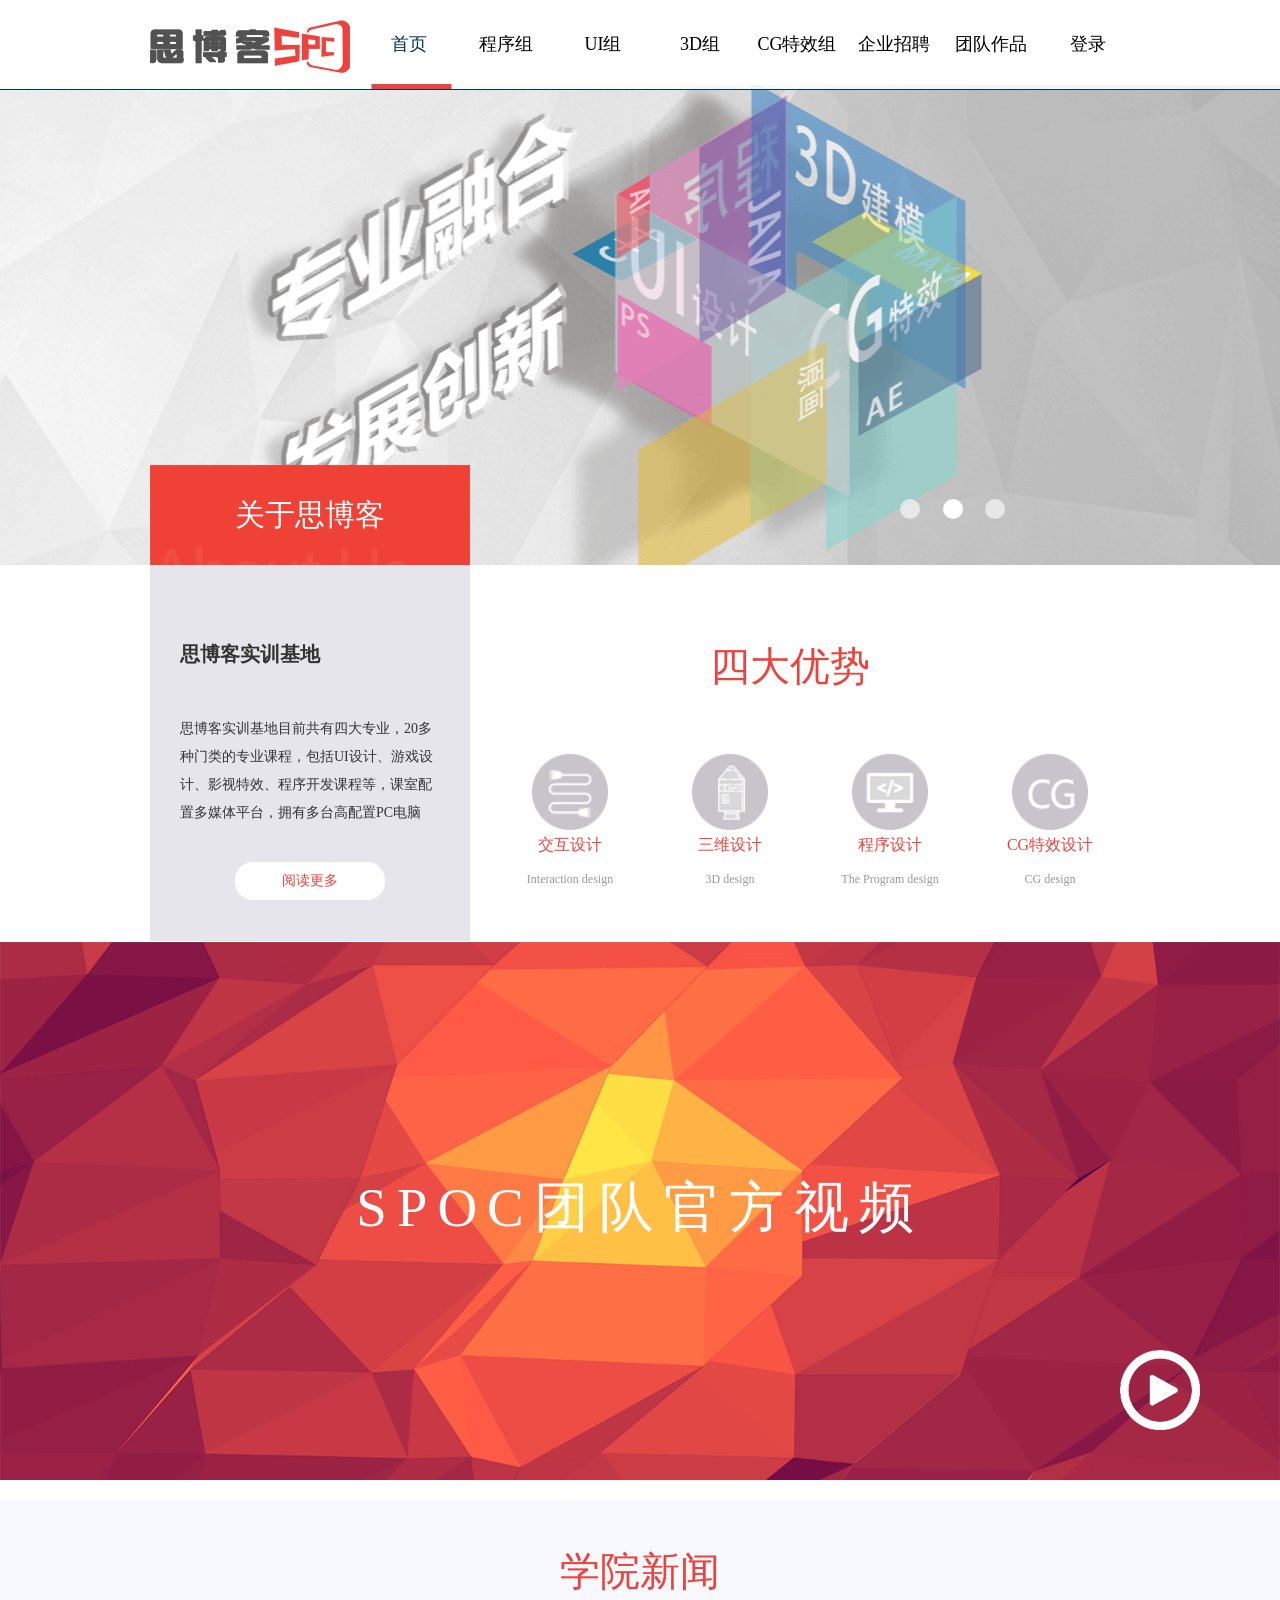
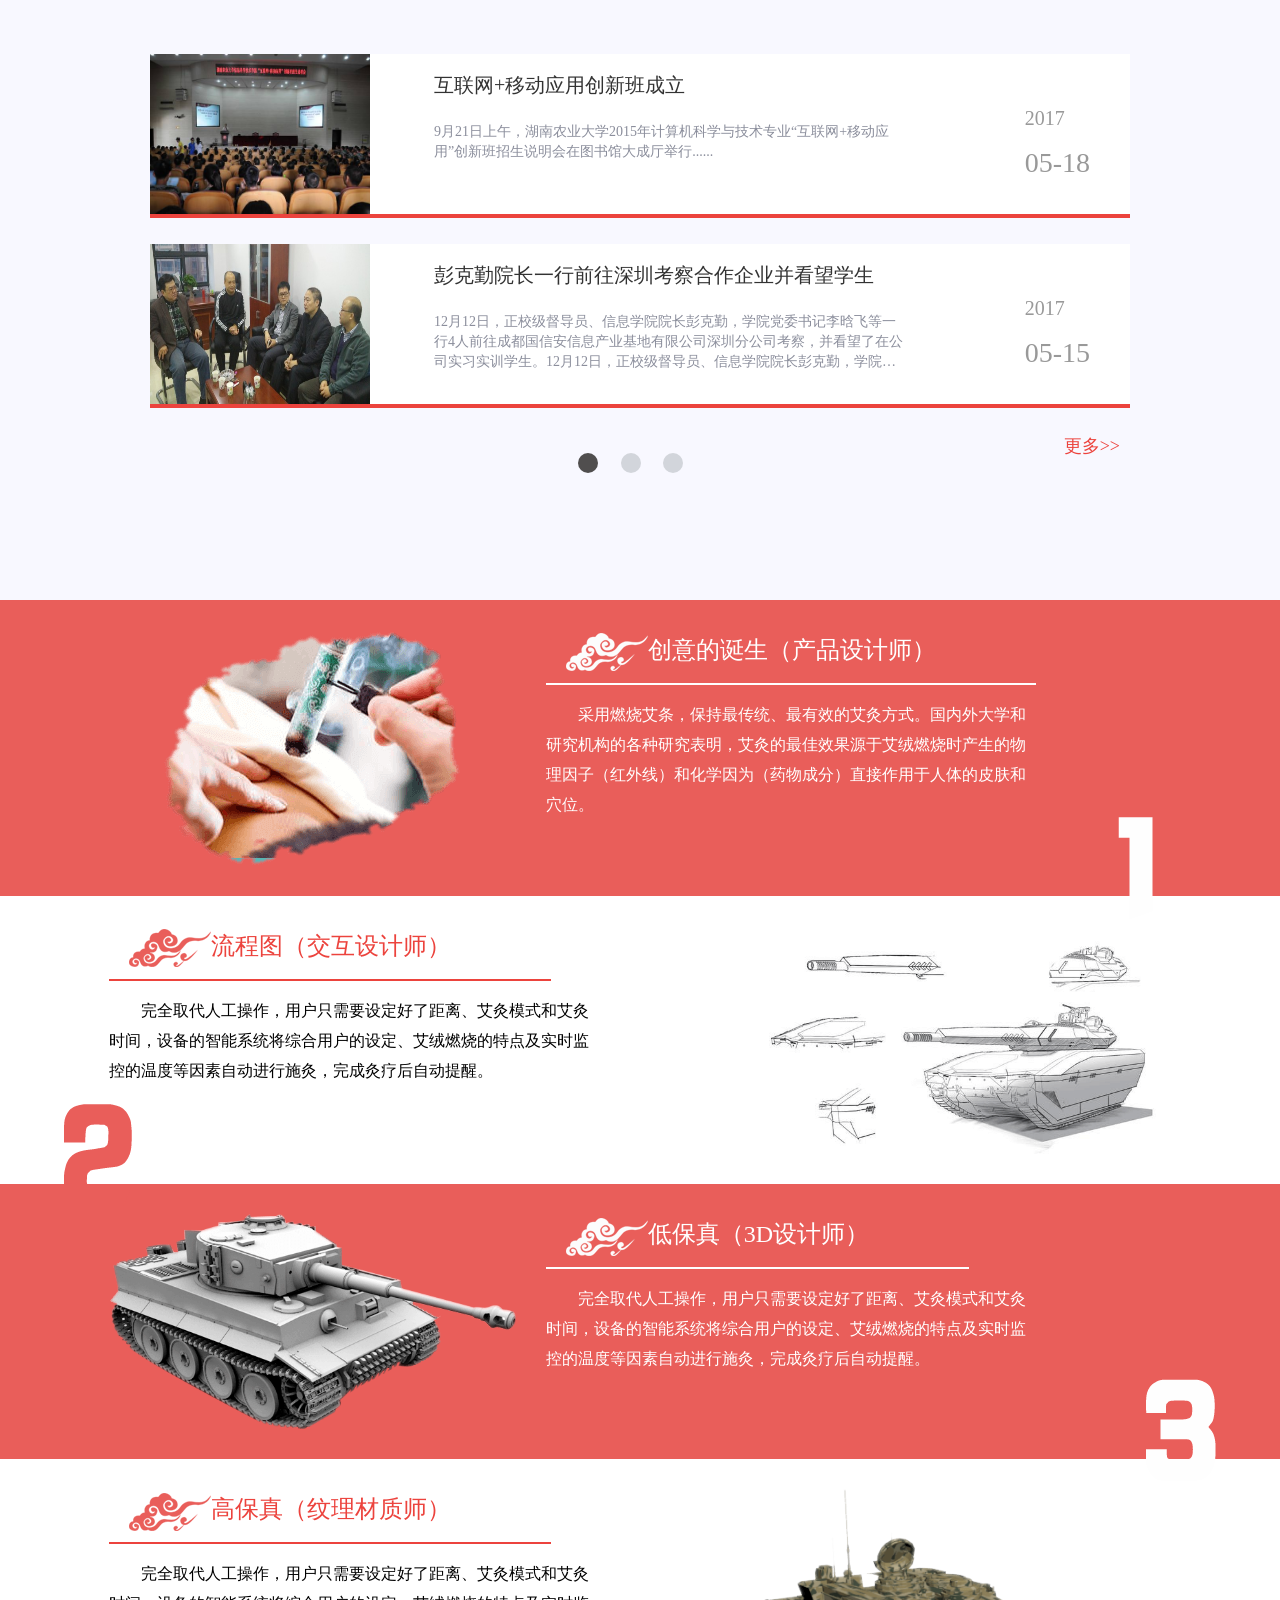
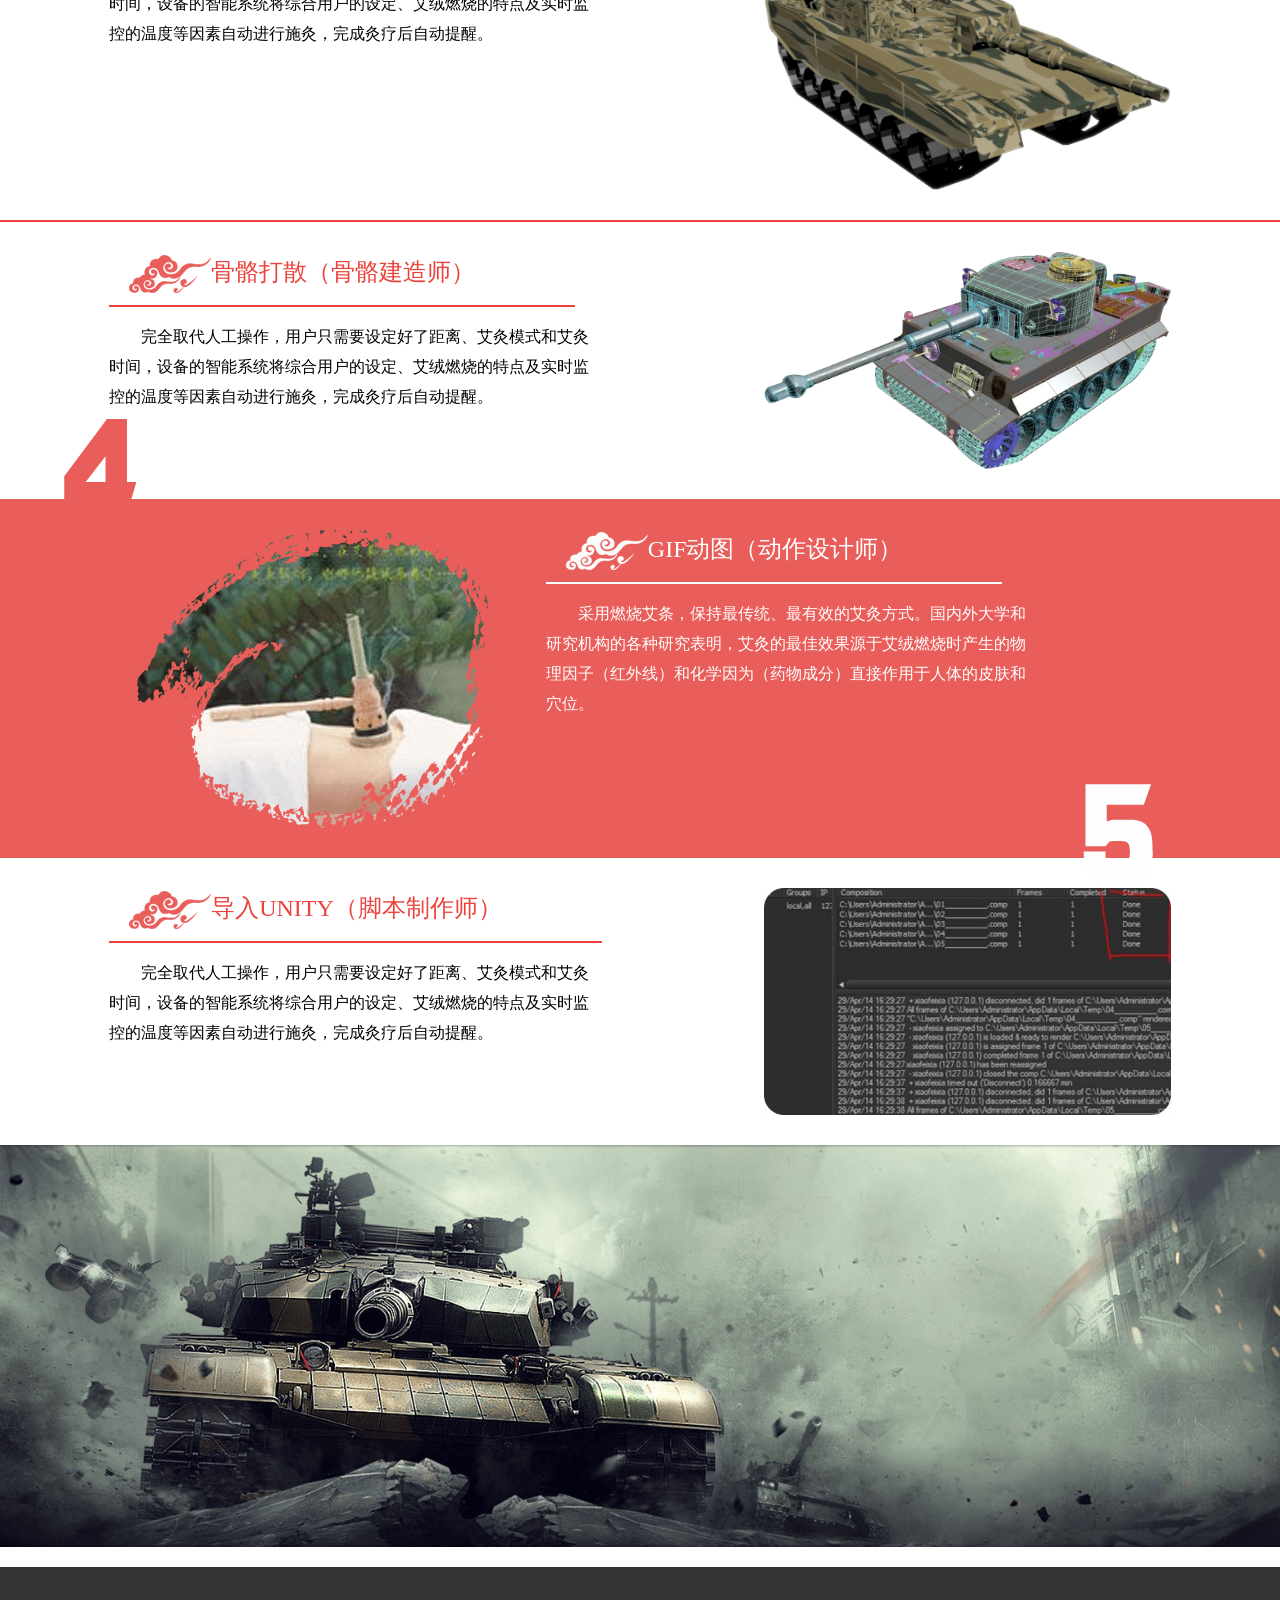
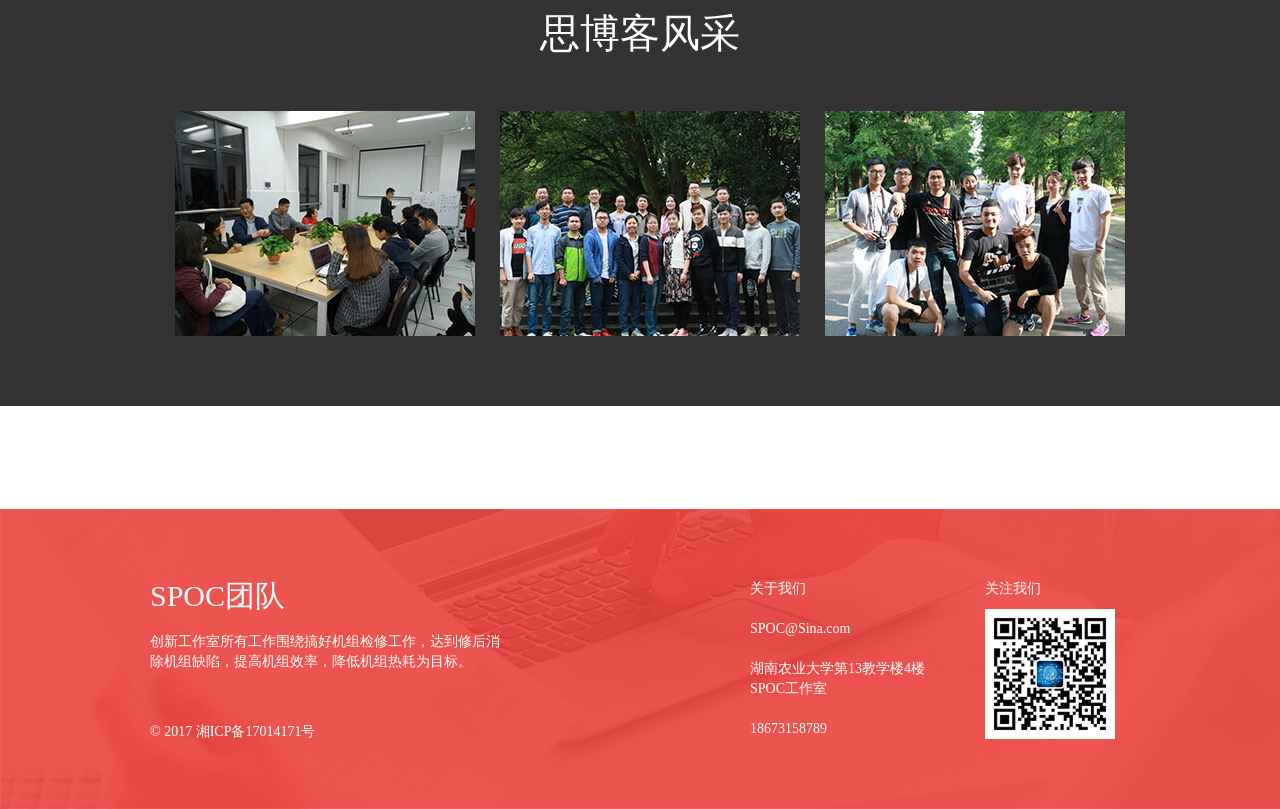
==== InnovateSPOC/WebRoot/index.html @ 4a20de07 "每个页面的链接" ====
<!DOCTYPE html>
<html>
	<head>
		<meta charset="utf-8" />
		<title>思博客创新实验室</title>
		<meta http-equiv="X-UA-Compatible" content="IE=edge, chrome=1">
		<meta name="renderer" content="webkit">
		<link href="css/bootstrap.min.css" type="text/css" rel="stylesheet"/>
		<link href="css/video-js.min.css" type="text/css" rel="stylesheet"/>
		<link href="css/common.css" type="text/css" rel="stylesheet"/>
		<link href="css/index.css" type="text/css" rel="stylesheet"/>
	</head>
	<body>
		<div class="header">

			<div class="Indextitle" id="J_m_nav">
					<div class="cc_c">
					  <div class="logo">
						<div class="logo_bg">						  
							<img src="images/index/logo.png" width="200px">						
						</div>
					  </div>
					  <div class="menu">
						<ul>
						<li>
						  <a class="nav_stop" href="index.html">
							<span class="name_ch">首页</span>
						  </a>
						</li>
                         <li>
							<a href="#">
							  <span class="name_ch">程序组</span>
							</a>
						  </li>
                         <li>
							<a href="#">
							  <span class="name_ch">UI组</span>
							</a>
						  </li>
						<li>
							<a href="#">
							  <span class="name_ch">3D组</span>
							</a>
						  </li>							
							 <li>
							<a href="#">
						  	  <span class="name_ch">CG特效组</span>
							</a>
						  </li>
							 <li>
							<a href="#">
						  	  <span class="name_ch">企业招聘</span>
							</a>
						  </li>
							 <li>
							<a href="#">
						  <span class="name_ch">团队作品</span>
							</a>
						  </li>
						  <li>
							<a href="login.html">
						  <span class="name_ch">登录</span>
							</a>
						  </li>							 
							  </ul>
					  </div>
					  <div class="clear"></div>
					</div>
				</div>
		</div>
        

		<!--图片轮播-->
		<div class="top banner_top_large">
			<div class=" carousel  slide" id="myCarousel">
				<ol class="carousel-indicators">
					<li data-target="#myCarousel" data-slide-to="0" class=""></li>
					<li data-target="#myCarousel" data-slide-to="1" class=""></li>
					<li data-target="#myCarousel" data-slide-to="2" class=""></li>
				</ol>
				<div class="carousel-inner">
					<div class="item  active">
						<a href="#">
							<div style="background-image:url(images/index/haibao.jpg);overflow: hidden"></div>
						</a>
					</div>
					<div class="item">
						<a href="#">
							<div style="background-image:url(images/index/haibao1.png);overflow: hidden"></div>
						</a>
					</div>
					<div class="item">
						<a href="#">
							<div style="background-image:url(images/index/haibao.jpg);overflow: hidden"></div>
						</a>
					</div>
				</div>
			</div>
		</div>
		
		<!--课程体系-->
		<div class="wrap about-hxsd">
			<div class="fl ">
				<div class="text-center aboutus">
					关于思博客
				</div>
				<div class="about-detail">
					<p class="fz20">
						思博客实训基地
					</p>
					<p class="fz14">
						思博客实训基地目前共有四大专业，20多种门类的专业课程，包括UI设计、游戏设计、影视特效、程序开发课程等，课室配置多媒体平台，拥有多台高配置PC电脑
					</p>
					<a href="#" class="radius-link center-block">阅读更多</a>
				</div>
			</div>
		</div>
		<!--<div id="Fadvantage">-->
			<div class="wrap">
				<div class="fr major">
					<h1 class="title1">四大优势</h1>
					<ul class="contentfl">
						<li class="text-center">
							<a href="html/course_feature.html"  >
								<img class="in" src="images/index/1.png" style="width:76px" alt="">
								<p>交互设计</p>
								<p>Interaction design</p>
							</a>
						</li>
						<li class="text-center">
							<a href="html/teaching-model.html"  >
								<img class="in" src="images/index/2.png" style="width:76px" alt="">
								<p>三维设计</p>
								<p>3D design</p>
							</a>
						</li>
						<li class="text-center">
							<a href="html/teachers.html"  >
								<img class="in" src="images/index/3.png" style="width:76px" alt="">
								<p>程序设计</p>
								<p>The Program design</p>
							</a>
						</li>
						<li class="text-center">
							<a href="html/employment.html"  >
								<img class="in" src="images/index/4.png" style="width:76px" alt="">
								<p>CG特效设计</p>
								<p>CG design</p>
							</a>
						</li>
					</ul>
				</div>
			</div>
		<!--</div>-->
		<!--创新班视频-->
		<div class="official-video">
			<div class="wrap text-center">
				<h1 class="title1">SPOC团队官方视频</h1>
				<a class="ma videobt" data-toggle="modal" data-target="#myModal"></a>
			</div>
		</div>
		<!--视频弹出框-->
		<div class="modal fade" id="myModal" tabindex="-1" role="dialog" aria-labelledby="myModalLabel">
		  <div class="modal-dialog" role="document">
			<div class="modal-content">
			  <div class="modal-header" style="border-bottom: none">
				<button type="button" class="close" data-dismiss="modal" aria-label="Close"><span aria-hidden="true">&times;</span></button>
			  </div>
			  <div class="modal-body text-center">
			 	 <div class="playVideo">
			 	 	 <video id="example_video_2" class="video-js vjs-default-skin vjs-big-play-centered vjs-fullscreen-control" controls ="none" width="565" height="410" poster="images/index/video.jpg" data-setup="{}">
					<source id="1" src="images/index/beginv1.0.mp4" type='video/mp4' />
					</video>
			 	 </div>
			  </div>
			</div>
		  </div>
		</div>
		
		
		<!--新闻中心-->
		<div class="campusnews">
			<div class="wrap">
			<h1 class="title1">学院新闻</h1>
			
			<div class=" carousel  slide" id="myCarousel4">
				<ol class="carousel-indicators">
					<li data-target="#myCarousel4" data-slide-to="0" class="active"></li>
					<li data-target="#myCarousel4" data-slide-to="1" class=""></li>
					<li data-target="#myCarousel4" data-slide-to="2" class=""></li>
				</ol>
				
				<div class="carousel-inner">
					<div class="item active">
						<div class="newsunit">
							<a href="html/news_3.html" >
								<img src="images/index/found.jpg" alt="" class="fl">
								<div class="fl news-text">
									<h2>互联网+移动应用创新班成立</h2>
									<p class="ct">
									9月21日上午，湖南农业大学2015年计算机科学与技术专业“互联网+移动应用”创新班招生说明会在图书馆大成厅举行......
									</p>
									
								</div>
								<div class="fr news-date">
									<p>2017</p>
									<p>05-18</p>
								</div>
								<div class="news-bottom"></div>
							</a>
						</div>
						<div class="newsunit">
							<a href="html/news_3.html" >
								<img src="images/index/research.jpg" alt="" class="fl">
								<div class="fl news-text">
									<h2>彭克勤院长一行前往深圳考察合作企业并看望学生</h2>
									<p class="ct">
									12月12日，正校级督导员、信息学院院长彭克勤，学院党委书记李晗飞等一行4人前往成都国信安信息产业基地有限公司深圳分公司考察，并看望了在公司实习实训学生。12月12日，正校级督导员、信息学院院长彭克勤，学院党委书记李晗飞等一行4人前往成都国信安信息产业基地有限公司深圳分公司考察，并看望了在公司实习实训学生。
									</p>
								</div>
								<div class="fr news-date">
									<p>2017</p>
									<p>05-15</p>
								</div>
								<div class="news-bottom"></div>
							</a>
						</div>
					</div>
					<div class="item">
						<div class="newsunit">
							<a href="html/news_3.html" >
								<img src="images/index/found.jpg" alt="" class="fl">
								<div class="fl news-text">
									<h2>互联网+移动应用创新班成立</h2>
									<p class="ct">
									9月21日上午，湖南农业大学2015年计算机科学与技术专业“互联网+移动应用”创新班招生说明会在图书馆大成厅举行......
									</p>
								</div>
								<div class="fr news-date">
									<p>2017</p>
									<p>05-06</p>
								</div>
								<div class="news-bottom"></div>
							</a>
						</div>
						<div class="newsunit">
							<a href="html/news_3.html" >
								<img src="images/index/research.jpg" alt="" class="fl">
								<div class="fl news-text">
									<h2>彭克勤院长一行前往深圳考察合作企业并看望学生</h2>
									<p class="ct">
									12月12日，正校级督导员、信息学院院长彭克勤，学院党委书记李晗飞等一行4人前往成都国信安信息产业基地有限公司深圳分公司考察，并看望了在公司实习实训学生。
									</p>
								</div>
								<div class="fr news-date">
									<p>2017</p>
									<p>05-04</p>
								</div>
								<div class="news-bottom"></div>
							</a>
						</div>
					</div>
					<div class="item">
						<div class="newsunit">
							<a href="html/news_3.html" >
								<img src="images/index/found.jpg" alt="" class="fl">
								<div class="fl news-text">
									<h2>信息学院举办2016年大学生电子商务“创新、创意及fdafas</h2>
									<p class="ct">
									9月21日上午，湖南农业大学2015年计算机科学与技术专业“互联网+移动应用”创新班招生说明会在图书馆大成厅举行......
									</p>
								</div>
								<div class="fr news-date">
									<p>2017</p>
									<p>05-06</p>
								</div>
								<div class="news-bottom"></div>
							</a>
						</div>
						<div class="newsunit">
							<a href="html/news_3.html" >
								<img src="images/index/research.jpg" alt="" class="fl">
								<div class="fl news-text">
									<h2>彭克勤院长一行前往深圳考察合作企业并看望学生</h2>
									<p class="ct">
									12月12日，正校级督导员、信息学院院长彭克勤，学院党委书记李晗飞等一行4人前往成都国信安信息产业基地有限公司深圳分公司考察，并看望了在公司实习实训学生。
									</p>
								</div>
								<div class="fr news-date">
									<p>2017</p>
									<p>05-04</p>
								</div>
								<div class="news-bottom"></div>
							</a>
						</div>
					</div>
				</div>
			</div>
			<div class="fr moreNews"><p><a href="html/news_list.html">更多&gt;&gt;</a></p></div>
		</div>
	</div>

	<!--产品制作流程-->
	<div class="product">
		<div class="product_bg1">
			
			<div class="row product_content">
				<div class="col-md-4 col-xs-4 col-md-offset-1 col-xs-offset-1">
					<img src="images/index/product1.png" class="img-responsive center-block"> 
				</div>
				<div class="col-md-6 col-xs-6 number">
					<div class="product_num1">
						<img src="images/index/number1.png" class="img-responsive">
					</div>
					<div class="product_title">
						<span  class="product_title_white">
							<img src="images/index/cloud.png">创意的诞生（产品设计师）
						</span>
					</div>
					<div class="product_text">采用燃烧艾条，保持最传统、最有效的艾灸方式。国内外大学和
						 研究机构的各种研究表明，艾灸的最佳效果源于艾绒燃烧时产生的物
						 理因子（红外线）和化学因为（药物成分）直接作用于人体的皮肤和
						 穴位。
					</div>
				</div>
			</div>
		</div>
		
		<div class="product_bg2">
			
			<div class="row product_content">
				<div class="col-md-6 col-xs-6  col-md-offset-1 col-xs-offset-1">
					<div class="product_title">
						<span class="product_title_red">
							<img src="images/index/cloud_red.png">流程图（交互设计师）
						</span>
					</div>
					<div  class="product_text">完全取代人工操作，用户只需要设定好了距离、艾灸模式和艾灸
						时间，设备的智能系统将综合用户的设定、艾绒燃烧的特点及实时监
						控的温度等因素自动进行施灸，完成灸疗后自动提醒。
					</div>
				</div>
				<div class="col-md-4 col-xs-4">
					<img src="images/index/product2.png" class="img-responsive"> 
				</div>
			</div>
		</div>
		
		<div class="product_bg1 number">
			<div class="product_num2">
				<img src="images/index/number2.png" class="img-responsive center-block">
			</div>
			
			<div class="row product_content">
				<div class="col-md-4 col-xs-4 col-md-offset-1 col-xs-offset-1">
					<img src="images/index/product3.png" class="img-responsive center-block"> 
				</div>
				<div class="col-md-6 col-xs-6">
					<div class="product_title">
						<span  class="product_title_white">
							<img src="images/index/cloud.png">低保真（3D设计师）
						</span>
					</div>
					<div class="product_text">完全取代人工操作，用户只需要设定好了距离、艾灸模式和艾灸
						时间，设备的智能系统将综合用户的设定、艾绒燃烧的特点及实时监
						控的温度等因素自动进行施灸，完成灸疗后自动提醒。
					</div>
				</div>
			</div>
		</div>
		
		<div class="product_bg2 number" style="border-bottom: solid #ec433d 2px">
			<div class="product_num3">
				<img src="images/index/number3.png" class="img-responsive">
			</div>
			<div class="row product_content">
				<div class="col-md-6 col-xs-6  col-md-offset-1 col-xs-offset-1">
					<div class="product_title">
						<span class="product_title_red">
							<img src="images/index/cloud_red.png">高保真（纹理材质师）
						</span>
					</div>
					<div  class="product_text">完全取代人工操作，用户只需要设定好了距离、艾灸模式和艾灸
						时间，设备的智能系统将综合用户的设定、艾绒燃烧的特点及实时监
						控的温度等因素自动进行施灸，完成灸疗后自动提醒。
					</div>
				</div>
				<div class="col-md-4 col-xs-4">
					<img src="images/index/product4.png" class="img-responsive"> 
				</div>
			</div>
		</div>
		
		<div class="product_bg2">
			
			<div class="row product_content">
				<div class="col-md-6 col-xs-6  col-md-offset-1 col-xs-offset-1">
					<div class="product_title">
						<span class="product_title_red">
							<img src="images/index/cloud_red.png">骨骼打散（骨骼建造师）
						</span>
					</div>
					<div  class="product_text">完全取代人工操作，用户只需要设定好了距离、艾灸模式和艾灸
						时间，设备的智能系统将综合用户的设定、艾绒燃烧的特点及实时监
						控的温度等因素自动进行施灸，完成灸疗后自动提醒。
					</div>
				</div>
				<div class="col-md-4 col-xs-4">
					<img src="images/index/product5.png" class="img-responsive"> 
				</div>
			</div>
		</div>
		
		<div class="product_bg1 number">
			<div class="product_num2">
				<img src="images/index/number4.png" class="img-responsive">
			</div>
			<div class="row product_content">
				<div class="col-md-4 col-xs-4 col-md-offset-1 col-xs-offset-1">
					<img src="images/index/product6.png" class="img-responsive center-block"> 
				</div>
				<div class="col-md-6 col-xs-6 number">
					<div class="product_num5">
						<img src="images/index/number5.png" class="img-responsive">
					</div>
					<div class="product_title">
						<span  class="product_title_white">
							<img src="images/index/cloud.png">GIF动图（动作设计师）
						</span>
					</div>
					<div class="product_text">采用燃烧艾条，保持最传统、最有效的艾灸方式。国内外大学和
						 研究机构的各种研究表明，艾灸的最佳效果源于艾绒燃烧时产生的物
						 理因子（红外线）和化学因为（药物成分）直接作用于人体的皮肤和
						 穴位。
					</div>
				</div>
			</div>
		</div>
		
		<div class="product_bg2">
			<div class="row product_content">
				<div class="col-md-6 col-xs-6  col-md-offset-1 col-xs-offset-1">
					<div class="product_title">
						<span class="product_title_red">
							<img src="images/index/cloud_red.png">导入UNITY（脚本制作师）
						</span>
					</div>
					<div  class="product_text">完全取代人工操作，用户只需要设定好了距离、艾灸模式和艾灸
						时间，设备的智能系统将综合用户的设定、艾绒燃烧的特点及实时监
						控的温度等因素自动进行施灸，完成灸疗后自动提醒。
					</div>
				</div>
				<div class="col-md-4 col-xs-4">
					<img src="images/index/product7.png" class="img-responsive"> 
				</div>
			</div>
		</div>
		<div class="row">
			<img src="images/index/product8.png" class="img-responsive" width="100%">
		</div>
	</div>
	
	<!--班级荣誉-->
	<div class="glory">
		<div class="wrap">
			<h1 class="title1 text-center">思博客风采</h1>
			<div class="contentfl">
				<div class=" carousel  slide" id="myCarousel5">
					<div class="carousel-inner">
						<div class="item  active">
							<div class="imgFloat">
								<img src="images/index/active.jpg" alt="" width="300px" height="225px;">
							</div>
							<div class="imgFloat">
								<img src="images/index/active2.jpg" alt="" width="300px">
							</div>
							<div class="imgFloat">
								<img src="images/index/active3.jpg" alt="" width="300px">
							</div>
						</div>
						<div class="item">
							<div class="imgFloat">
								<img src="images/index/active4.jpg" alt="" width="300px">
							</div>
							<div class="imgFloat">
								<img src="images/index/active5.jpg" alt="" width="300px">
							</div>
							<div class="imgFloat">
								<img src="images/index/active6.jpg" alt="" width="300px">
							</div>
							
						</div>
					</div>
				</div>
			</div>
		</div>
	</div>
	
	<!--页脚-联系我们-->
	<div class="foot">
		<div class="foot_content">
			<div class="foot_team">
				<h2>SPOC团队</h2>
				<p>创新工作室所有工作围绕搞好机组检修工作，达到修后消<br>除机组缺陷，提高机组效率，降低机组热耗为目标。</p>
				<p>© 2017 <a href="http://www.miibeian.gov.cn/" target="_blank">湘ICP备17014171号</a></p>
			</div>
			<div class="foot_about">
				<p>关于我们</p>
				<p>SPOC@Sina.com</p>
				<p>湖南农业大学第13教学楼4楼<br>SPOC工作室</p>
				<p>18673158789</p>
			</div>
			<div class="foot_wechart">
				<p>关注我们</p>
				<img src="images/index/ewm.png" width="130px">
			</div>
		</div>
	</div>
	
	
	<!--登录-->
		<div class="modal fade" id="Login" tabindex="-1" role="dialog" aria-labelledby="myModalLabel">
		  <div class="modal-dialog" role="document" style="width: 400px;">
			<div class="modal-content">
			  <div class="modal-header">
				<button type="button" class="close" data-dismiss="modal" aria-label="Close"><span aria-hidden="true">&times;</span></button>
				<h4 class="modal-title text-center" id="myModalLabel2">Login</h4>
			  </div>
			  <form method="post">
				  <div class="modal-body" style="padding: 15px;">

							  <div class="input-group" style="margin-top:15px;">
								<span class="input-group-addon"><span class="glyphicon glyphicon-user"></span></span>
								<input type="test" class="form-control" name="admin" id="admin" placeholder="账号">
							  </div>
							  <div class="input-group" style="margin-top:30px;">
								<span class="input-group-addon"><span class="glyphicon glyphicon-th"></span></span>
								<input type="password" class="form-control" id="password" name="password" placeholder="密码">
							  </div>
				  </div>
				  <div class="text-center" style="margin:20px 0 40px 0">
					<button type="submit" class="btn btn-danger"   style="width:20%;">登录</button>
				  </div>
			  </form>


			</div>
		  </div>
		</div>
	</body>	
	<script src="js/jquery.min.js" type="text/javascript"></script>
	<script src="js/bootstrap.min.js" type="text/javascript"></script>
	<script src="js/video.min.js" type="text/javascript"></script>
	<script src="js/index.js" type="text/javascript"></script>
	<script>
		var myPlayer = videojs("example_video_2");
		$('#myModal').on('show.bs.modal', function (e) {
			myPlayer.player_.requestFullscreen();
			myPlayer.play();
		})
		$('#myModal').on('hidden.bs.modal', function (e) {
				myPlayer.pause();
		})	
	</script>
</html>
---- InnovateSPOC/WebRoot/css/video-js.min.css ----
@charset "UTF-8";.video-js .vjs-big-play-button:before,.video-js .vjs-control:before,.video-js .vjs-modal-dialog,.vjs-modal-dialog .vjs-modal-dialog-content{position:absolute;top:0;left:0;width:100%;height:100%}.video-js .vjs-big-play-button:before,.video-js .vjs-control:before{text-align:center}@font-face{font-family:VideoJS;src:url(../font/1.5.1/VideoJS.eot?#iefix) format("eot")}@font-face{font-family:VideoJS;src:url([data-uri]) format("woff"),url([data-uri]) format("truetype");font-weight:400;font-style:normal}.vjs-icon-play,.video-js .vjs-big-play-button,.video-js .vjs-play-control{font-family:VideoJS;font-weight:400;font-style:normal}.vjs-icon-play:before,.video-js .vjs-big-play-button:before,.video-js .vjs-play-control:before{content:'\f101'}.vjs-icon-play-circle{font-family:VideoJS;font-weight:400;font-style:normal}.vjs-icon-play-circle:before{content:'\f102'}.vjs-icon-pause,.video-js .vjs-play-control.vjs-playing{font-family:VideoJS;font-weight:400;font-style:normal}.vjs-icon-pause:before,.video-js .vjs-play-control.vjs-playing:before{content:'\f103'}.vjs-icon-volume-mute,.video-js .vjs-mute-control.vjs-vol-0,.video-js .vjs-volume-menu-button.vjs-vol-0{font-family:VideoJS;font-weight:400;font-style:normal}.vjs-icon-volume-mute:before,.video-js .vjs-mute-control.vjs-vol-0:before,.video-js .vjs-volume-menu-button.vjs-vol-0:before{content:'\f104'}.vjs-icon-volume-low,.video-js .vjs-mute-control.vjs-vol-1,.video-js .vjs-volume-menu-button.vjs-vol-1{font-family:VideoJS;font-weight:400;font-style:normal}.vjs-icon-volume-low:before,.video-js .vjs-mute-control.vjs-vol-1:before,.video-js .vjs-volume-menu-button.vjs-vol-1:before{content:'\f105'}.vjs-icon-volume-mid,.video-js .vjs-mute-control.vjs-vol-2,.video-js .vjs-volume-menu-button.vjs-vol-2{font-family:VideoJS;font-weight:400;font-style:normal}.vjs-icon-volume-mid:before,.video-js .vjs-mute-control.vjs-vol-2:before,.video-js .vjs-volume-menu-button.vjs-vol-2:before{content:'\f106'}.vjs-icon-volume-high,.video-js .vjs-mute-control,.video-js .vjs-volume-menu-button{font-family:VideoJS;font-weight:400;font-style:normal}.vjs-icon-volume-high:before,.video-js .vjs-mute-control:before,.video-js .vjs-volume-menu-button:before{content:'\f107'}.vjs-icon-fullscreen-enter,.video-js .vjs-fullscreen-control{font-family:VideoJS;font-weight:400;font-style:normal}.vjs-icon-fullscreen-enter:before,.video-js .vjs-fullscreen-control:before{content:'\f108'}.vjs-icon-fullscreen-exit,.video-js.vjs-fullscreen .vjs-fullscreen-control{font-family:VideoJS;font-weight:400;font-style:normal}.vjs-icon-fullscreen-exit:before,.video-js.vjs-fullscreen .vjs-fullscreen-control:before{content:'\f109'}.vjs-icon-square{font-family:VideoJS;font-weight:400;font-style:normal}.vjs-icon-square:before{content:'\f10a'}.vjs-icon-spinner{font-family:VideoJS;font-weight:400;font-style:normal}.vjs-icon-spinner:before{content:'\f10b'}.vjs-icon-subtitles,.video-js .vjs-subtitles-button{font-family:VideoJS;font-weight:400;font-style:normal}.vjs-icon-subtitles:before,.video-js .vjs-subtitles-button:before{content:'\f10c'}.vjs-icon-captions,.video-js .vjs-captions-button{font-family:VideoJS;font-weight:400;font-style:normal}.vjs-icon-captions:before,.video-js .vjs-captions-button:before{content:'\f10d'}.vjs-icon-chapters,.video-js .vjs-chapters-button{font-family:VideoJS;font-weight:400;font-style:normal}.vjs-icon-chapters:before,.video-js .vjs-chapters-button:before{content:'\f10e'}.vjs-icon-share{font-family:VideoJS;font-weight:400;font-style:normal}.vjs-icon-share:before{content:'\f10f'}.vjs-icon-cog{font-family:VideoJS;font-weight:400;font-style:normal}.vjs-icon-cog:before{content:'\f110'}.vjs-icon-circle,.video-js .vjs-mouse-display,.video-js .vjs-play-progress,.video-js .vjs-volume-level{font-family:VideoJS;font-weight:400;font-style:normal}.vjs-icon-circle:before,.video-js .vjs-mouse-display:before,.video-js .vjs-play-progress:before,.video-js .vjs-volume-level:before{content:'\f111'}.vjs-icon-circle-outline{font-family:VideoJS;font-weight:400;font-style:normal}.vjs-icon-circle-outline:before{content:'\f112'}.vjs-icon-circle-inner-circle{font-family:VideoJS;font-weight:400;font-style:normal}.vjs-icon-circle-inner-circle:before{content:'\f113'}.vjs-icon-hd{font-family:VideoJS;font-weight:400;font-style:normal}.vjs-icon-hd:before{content:'\f114'}.vjs-icon-cancel,.video-js .vjs-control.vjs-close-button{font-family:VideoJS;font-weight:400;font-style:normal}.vjs-icon-cancel:before,.video-js .vjs-control.vjs-close-button:before{content:'\f115'}.vjs-icon-replay{font-family:VideoJS;font-weight:400;font-style:normal}.vjs-icon-replay:before{content:'\f116'}.vjs-icon-facebook{font-family:VideoJS;font-weight:400;font-style:normal}.vjs-icon-facebook:before{content:'\f117'}.vjs-icon-gplus{font-family:VideoJS;font-weight:400;font-style:normal}.vjs-icon-gplus:before{content:'\f118'}.vjs-icon-linkedin{font-family:VideoJS;font-weight:400;font-style:normal}.vjs-icon-linkedin:before{content:'\f119'}.vjs-icon-twitter{font-family:VideoJS;font-weight:400;font-style:normal}.vjs-icon-twitter:before{content:'\f11a'}.vjs-icon-tumblr{font-family:VideoJS;font-weight:400;font-style:normal}.vjs-icon-tumblr:before{content:'\f11b'}.vjs-icon-pinterest{font-family:VideoJS;font-weight:400;font-style:normal}.vjs-icon-pinterest:before{content:'\f11c'}.vjs-icon-audio-description{font-family:VideoJS;font-weight:400;font-style:normal}.vjs-icon-audio-description:before{content:'\f11d'}.video-js{display:block;vertical-align:top;box-sizing:border-box;color:#fff;background-color:#000;position:relative;padding:0;font-size:10px;line-height:1;font-weight:400;font-style:normal;font-family:Arial,Helvetica,sans-serif;-webkit-user-select:none;-moz-user-select:none;-ms-user-select:none;user-select:none}.video-js:-moz-full-screen{position:absolute}.video-js:-webkit-full-screen{width:100%!important;height:100%!important}.video-js *,.video-js :before,.video-js :after{box-sizing:inherit}.video-js ul{font-family:inherit;font-size:inherit;line-height:inherit;list-style-position:outside;margin-left:0;margin-right:0;margin-top:0;margin-bottom:0}.video-js.vjs-fluid,.video-js.vjs-16-9,.video-js.vjs-4-3{width:100%;max-width:100%;height:0}.video-js.vjs-16-9{padding-top:56.25%}.video-js.vjs-4-3{padding-top:75%}.video-js.vjs-fill{width:100%;height:100%}.video-js .vjs-tech{position:absolute;top:0;left:0;width:100%;height:100%}body.vjs-full-window{padding:0;margin:0;height:100%;overflow-y:auto}.vjs-full-window .video-js.vjs-fullscreen{position:fixed;overflow:hidden;z-index:1000;left:0;top:0;bottom:0;right:0}.video-js.vjs-fullscreen{width:100%!important;height:100%!important;padding-top:0!important}.video-js.vjs-fullscreen.vjs-user-inactive{cursor:none}.vjs-hidden{display:none!important}.video-js .vjs-offscreen{height:1px;left:-9999px;position:absolute;top:0;width:1px}.vjs-lock-showing{display:block!important;opacity:1;visibility:visible}.vjs-no-js{padding:20px;color:#fff;background-color:#000;font-size:18px;font-family:Arial,Helvetica,sans-serif;text-align:center;width:300px;height:150px;margin:0 auto}.vjs-no-js a,.vjs-no-js a:visited{color:#66A8CC}.video-js .vjs-big-play-button{font-size:3em;line-height:1.5em;height:1.5em;width:3em;display:block;position:absolute;top:10px;left:10px;padding:0;cursor:pointer;opacity:1;border:.06666em solid #fff;background-color:#2B333F;background-color:rgba(43,51,63,.7);-webkit-border-radius:.3em;-moz-border-radius:.3em;border-radius:.3em;-webkit-transition:all .4s;-moz-transition:all .4s;-o-transition:all .4s;transition:all .4s}.vjs-big-play-centered .vjs-big-play-button{top:50%;left:50%;margin-top:-.75em;margin-left:-1.5em}.video-js:hover .vjs-big-play-button,.video-js .vjs-big-play-button:focus{outline:0;border-color:#fff;background-color:#73859f;background-color:rgba(115,133,159,.5);-webkit-transition:all 0s;-moz-transition:all 0s;-o-transition:all 0s;transition:all 0s}.vjs-controls-disabled .vjs-big-play-button,.vjs-has-started .vjs-big-play-button,.vjs-using-native-controls .vjs-big-play-button,.vjs-error .vjs-big-play-button{display:none}.video-js button{background:0 0;border:0;color:inherit;display:inline-block;overflow:visible;font-size:inherit;line-height:inherit;text-transform:none;text-decoration:none;transition:none;-webkit-appearance:none;-moz-appearance:none;appearance:none}.video-js .vjs-control.vjs-close-button{cursor:pointer;height:3em;position:absolute;right:0;top:.5em;z-index:2}.vjs-menu-button{cursor:pointer}.vjs-menu .vjs-menu-content{display:block;padding:0;margin:0;overflow:auto}.vjs-scrubbing .vjs-menu-button:hover .vjs-menu{display:none}.vjs-menu li{list-style:none;margin:0;padding:.2em 0;line-height:1.4em;font-size:1.2em;text-align:center;text-transform:lowercase}.vjs-menu li:focus,.vjs-menu li:hover{outline:0;background-color:#73859f;background-color:rgba(115,133,159,.5)}.vjs-menu li.vjs-selected,.vjs-menu li.vjs-selected:focus,.vjs-menu li.vjs-selected:hover{background-color:#fff;color:#2B333F}.vjs-menu li.vjs-menu-title{text-align:center;text-transform:uppercase;font-size:1em;line-height:2em;padding:0;margin:0 0 .3em;font-weight:700;cursor:default}.vjs-menu-button-popup .vjs-menu{display:none;position:absolute;bottom:0;width:10em;left:-3em;height:0;margin-bottom:1.5em;border-top-color:rgba(43,51,63,.7)}.vjs-menu-button-popup .vjs-menu .vjs-menu-content{background-color:#2B333F;background-color:rgba(43,51,63,.7);position:absolute;width:100%;bottom:1.5em;max-height:15em}.vjs-menu-button-popup:hover .vjs-menu,.vjs-menu-button-popup .vjs-menu.vjs-lock-showing{display:block}.video-js .vjs-menu-button-inline{-webkit-transition:all .4s;-moz-transition:all .4s;-o-transition:all .4s;transition:all .4s;overflow:hidden}.video-js .vjs-menu-button-inline:before{width:2.222222222em}.video-js .vjs-menu-button-inline:hover,.video-js .vjs-menu-button-inline:focus,.video-js .vjs-menu-button-inline.vjs-slider-active,.video-js.vjs-no-flex .vjs-menu-button-inline{width:12em}.video-js .vjs-menu-button-inline.vjs-slider-active{-webkit-transition:none;-moz-transition:none;-o-transition:none;transition:none}.vjs-menu-button-inline .vjs-menu{opacity:0;height:100%;width:auto;position:absolute;left:4em;top:0;padding:0;margin:0;-webkit-transition:all .4s;-moz-transition:all .4s;-o-transition:all .4s;transition:all .4s}.vjs-menu-button-inline:hover .vjs-menu,.vjs-menu-button-inline:focus .vjs-menu,.vjs-menu-button-inline.vjs-slider-active .vjs-menu{display:block;opacity:1}.vjs-no-flex .vjs-menu-button-inline .vjs-menu{display:block;opacity:1;position:relative;width:auto}.vjs-no-flex .vjs-menu-button-inline:hover .vjs-menu,.vjs-no-flex .vjs-menu-button-inline:focus .vjs-menu,.vjs-no-flex .vjs-menu-button-inline.vjs-slider-active .vjs-menu{width:auto}.vjs-menu-button-inline .vjs-menu-content{width:auto;height:100%;margin:0;overflow:hidden}.video-js .vjs-control-bar{display:none;width:100%;position:absolute;bottom:0;left:0;right:0;height:3em;background-color:#2B333F;background-color:rgba(43,51,63,.7)}.vjs-has-started .vjs-control-bar{display:-webkit-box;display:-webkit-flex;display:-ms-flexbox;display:flex;visibility:visible;opacity:1;-webkit-transition:visibility .1s,opacity .1s;-moz-transition:visibility .1s,opacity .1s;-o-transition:visibility .1s,opacity .1s;transition:visibility .1s,opacity .1s}.vjs-has-started.vjs-user-inactive.vjs-playing .vjs-control-bar{visibility:hidden;opacity:0;-webkit-transition:visibility 1s,opacity 1s;-moz-transition:visibility 1s,opacity 1s;-o-transition:visibility 1s,opacity 1s;transition:visibility 1s,opacity 1s}.vjs-controls-disabled .vjs-control-bar,.vjs-using-native-controls .vjs-control-bar,.vjs-error .vjs-control-bar{display:none!important}.vjs-audio.vjs-has-started.vjs-user-inactive.vjs-playing .vjs-control-bar{opacity:1;visibility:visible}@media �screen{.vjs-user-inactive.vjs-playing .vjs-control-bar :before{content:""}}.vjs-has-started.vjs-no-flex .vjs-control-bar{display:table}.video-js .vjs-control{outline:0;position:relative;text-align:center;margin:0;padding:0;height:100%;width:4em;-webkit-box-flex:none;-moz-box-flex:none;-webkit-flex:none;-ms-flex:none;flex:none}.video-js .vjs-control:before{font-size:1.8em;line-height:1.67}.video-js .vjs-control:focus:before,.video-js .vjs-control:hover:before,.video-js .vjs-control:focus{text-shadow:0 0 1em #fff}.video-js .vjs-control-text{border:0;clip:rect(0 0 0 0);height:1px;margin:-1px;overflow:hidden;padding:0;position:absolute;width:1px}.vjs-no-flex .vjs-control{display:table-cell;vertical-align:middle}.video-js .vjs-custom-control-spacer{display:none}.video-js .vjs-progress-control{-webkit-box-flex:auto;-moz-box-flex:auto;-webkit-flex:auto;-ms-flex:auto;flex:auto;display:-webkit-box;display:-webkit-flex;display:-ms-flexbox;display:flex;-webkit-box-align:center;-webkit-align-items:center;-ms-flex-align:center;align-items:center;min-width:4em}.vjs-live .vjs-progress-control{display:none}.video-js .vjs-progress-holder{-webkit-box-flex:auto;-moz-box-flex:auto;-webkit-flex:auto;-ms-flex:auto;flex:auto;-webkit-transition:all .2s;-moz-transition:all .2s;-o-transition:all .2s;transition:all .2s;height:.3em}.video-js .vjs-progress-control:hover .vjs-progress-holder{font-size:1.666666666666666666em}.video-js .vjs-progress-control:hover .vjs-mouse-display:after,.video-js .vjs-progress-control:hover .vjs-play-progress:after{display:block;font-size:.6em}.video-js .vjs-progress-holder .vjs-play-progress,.video-js .vjs-progress-holder .vjs-load-progress,.video-js .vjs-progress-holder .vjs-load-progress div{position:absolute;display:block;height:.3em;margin:0;padding:0;width:0;left:0;top:0}.video-js .vjs-mouse-display:before{display:none}.video-js .vjs-play-progress{background-color:#fff}.video-js .vjs-play-progress:before{position:absolute;top:-.333333333333333em;right:-.5em;font-size:.9em}.video-js .vjs-mouse-display:after,.video-js .vjs-play-progress:after{display:none;position:absolute;top:-3.4em;right:-1.5em;font-size:.9em;color:#000;content:attr(data-current-time);padding:6px 8px 8px;background-color:#fff;background-color:rgba(255,255,255,.8);-webkit-border-radius:.3em;-moz-border-radius:.3em;border-radius:.3em}.video-js .vjs-play-progress:before,.video-js .vjs-play-progress:after{z-index:1}.video-js .vjs-load-progress{background:#bfc7d3;background:rgba(115,133,159,.5)}.video-js .vjs-load-progress div{background:#fff;background:rgba(115,133,159,.75)}.video-js.vjs-no-flex .vjs-progress-control{width:auto}.video-js .vjs-progress-control .vjs-mouse-display{display:none;position:absolute;width:1px;height:100%;background-color:#000;z-index:1}.vjs-no-flex .vjs-progress-control .vjs-mouse-display{z-index:0}.video-js .vjs-progress-control:hover .vjs-mouse-display{display:block}.video-js.vjs-user-inactive .vjs-progress-control .vjs-mouse-display,.video-js.vjs-user-inactive .vjs-progress-control .vjs-mouse-display:after{visibility:hidden;opacity:0;-webkit-transition:visibility 1s,opacity 1s;-moz-transition:visibility 1s,opacity 1s;-o-transition:visibility 1s,opacity 1s;transition:visibility 1s,opacity 1s}.video-js.vjs-user-inactive.vjs-no-flex .vjs-progress-control .vjs-mouse-display,.video-js.vjs-user-inactive.vjs-no-flex .vjs-progress-control .vjs-mouse-display:after{display:none}.video-js .vjs-progress-control .vjs-mouse-display:after{color:#fff;background-color:#000;background-color:rgba(0,0,0,.8)}.video-js .vjs-slider{outline:0;position:relative;cursor:pointer;padding:0;margin:0 .45em;background-color:#73859f;background-color:rgba(115,133,159,.5)}.video-js .vjs-slider:focus{text-shadow:0 0 1em #fff;-webkit-box-shadow:0 0 1em #fff;-moz-box-shadow:0 0 1em #fff;box-shadow:0 0 1em #fff}.video-js .vjs-mute-control,.video-js .vjs-volume-menu-button{cursor:pointer;-webkit-box-flex:none;-moz-box-flex:none;-webkit-flex:none;-ms-flex:none;flex:none}.video-js .vjs-volume-control{width:5em;-webkit-box-flex:none;-moz-box-flex:none;-webkit-flex:none;-ms-flex:none;flex:none;display:-webkit-box;display:-webkit-flex;display:-ms-flexbox;display:flex;-webkit-box-align:center;-webkit-align-items:center;-ms-flex-align:center;align-items:center}.video-js .vjs-volume-bar{margin:1.35em .45em}.vjs-volume-bar.vjs-slider-horizontal{width:5em;height:.3em}.vjs-volume-bar.vjs-slider-vertical{width:.3em;height:5em;margin:1.35em auto}.video-js .vjs-volume-level{position:absolute;bottom:0;left:0;background-color:#fff}.video-js .vjs-volume-level:before{position:absolute;font-size:.9em}.vjs-slider-vertical .vjs-volume-level{width:.3em}.vjs-slider-vertical .vjs-volume-level:before{top:-.5em;left:-.3em}.vjs-slider-horizontal .vjs-volume-level{height:.3em}.vjs-slider-horizontal .vjs-volume-level:before{top:-.3em;right:-.5em}.vjs-volume-bar.vjs-slider-vertical .vjs-volume-level{height:100%}.vjs-volume-bar.vjs-slider-horizontal .vjs-volume-level{width:100%}.vjs-menu-button-popup.vjs-volume-menu-button .vjs-menu{display:block;width:0;height:0;border-top-color:transparent}.vjs-menu-button-popup.vjs-volume-menu-button-vertical .vjs-menu{left:.5em;height:8em}.vjs-menu-button-popup.vjs-volume-menu-button-horizontal .vjs-menu{left:-2em}.vjs-menu-button-popup.vjs-volume-menu-button .vjs-menu-content{height:0;width:0;overflow-x:hidden;overflow-y:hidden}.vjs-volume-menu-button-vertical:hover .vjs-menu-content,.vjs-volume-menu-button-vertical:focus .vjs-menu-content,.vjs-volume-menu-button-vertical.vjs-slider-active .vjs-menu-content,.vjs-volume-menu-button-vertical .vjs-lock-showing .vjs-menu-content{height:8em;width:2.9em}.vjs-volume-menu-button-horizontal:hover .vjs-menu-content,.vjs-volume-menu-button-horizontal:focus .vjs-menu-content,.vjs-volume-menu-button-horizontal .vjs-slider-active .vjs-menu-content,.vjs-volume-menu-button-horizontal .vjs-lock-showing .vjs-menu-content{height:2.9em;width:8em}.vjs-volume-menu-button.vjs-menu-button-inline .vjs-menu-content{background-color:transparent!important}.vjs-poster{display:inline-block;vertical-align:middle;background-repeat:no-repeat;background-position:50% 50%;background-size:contain;cursor:pointer;margin:0;padding:0;position:absolute;top:0;right:0;bottom:0;left:0;height:100%}.vjs-poster img{display:block;vertical-align:middle;margin:0 auto;max-height:100%;padding:0;width:100%}.vjs-has-started .vjs-poster{display:none}.vjs-audio.vjs-has-started .vjs-poster{display:block}.vjs-controls-disabled .vjs-poster{display:none}.vjs-using-native-controls .vjs-poster{display:none}.video-js .vjs-live-control{display:-webkit-box;display:-webkit-flex;display:-ms-flexbox;display:flex;-webkit-box-align:flex-start;-webkit-align-items:flex-start;-ms-flex-align:flex-start;align-items:flex-start;-webkit-box-flex:auto;-moz-box-flex:auto;-webkit-flex:auto;-ms-flex:auto;flex:auto;font-size:1em;line-height:3em}.vjs-no-flex .vjs-live-control{display:table-cell;width:auto;text-align:left}.video-js .vjs-time-control{-webkit-box-flex:none;-moz-box-flex:none;-webkit-flex:none;-ms-flex:none;flex:none;font-size:1em;line-height:3em;min-width:2em;width:auto;padding-left:1em;padding-right:1em}.vjs-live .vjs-time-control{display:none}.video-js .vjs-current-time,.vjs-no-flex .vjs-current-time{display:none}.video-js .vjs-duration,.vjs-no-flex .vjs-duration{display:none}.vjs-time-divider{display:none;line-height:3em}.vjs-live .vjs-time-divider{display:none}.video-js .vjs-play-control{cursor:pointer;-webkit-box-flex:none;-moz-box-flex:none;-webkit-flex:none;-ms-flex:none;flex:none}.vjs-text-track-display{position:absolute;bottom:3em;left:0;right:0;top:0;pointer-events:none}.video-js.vjs-user-inactive.vjs-playing .vjs-text-track-display{bottom:1em}.video-js .vjs-text-track{font-size:1.4em;text-align:center;margin-bottom:.1em;background-color:#000;background-color:rgba(0,0,0,.5)}.vjs-subtitles{color:#fff}.vjs-captions{color:#fc6}.vjs-tt-cue{display:block}video::-webkit-media-text-track-display{-moz-transform:translateY(-3em);-ms-transform:translateY(-3em);-o-transform:translateY(-3em);-webkit-transform:translateY(-3em);transform:translateY(-3em)}.video-js.vjs-user-inactive.vjs-playing video::-webkit-media-text-track-display{-moz-transform:translateY(-1.5em);-ms-transform:translateY(-1.5em);-o-transform:translateY(-1.5em);-webkit-transform:translateY(-1.5em);transform:translateY(-1.5em)}.video-js .vjs-fullscreen-control{cursor:pointer;-webkit-box-flex:none;-moz-box-flex:none;-webkit-flex:none;-ms-flex:none;flex:none}.vjs-playback-rate .vjs-playback-rate-value{font-size:1.5em;line-height:2;position:absolute;top:0;left:0;width:100%;height:100%;text-align:center}.vjs-playback-rate .vjs-menu{width:4em;left:0}.vjs-error .vjs-error-display .vjs-modal-dialog-content{font-size:1.4em;text-align:center}.vjs-error .vjs-error-display:before{color:#fff;content:'X';font-family:Arial,Helvetica,sans-serif;font-size:4em;left:0;line-height:1;margin-top:-.5em;position:absolute;text-shadow:.05em .05em .1em #000;text-align:center;top:50%;vertical-align:middle;width:100%}.vjs-loading-spinner{display:none;position:absolute;top:50%;left:50%;margin:-25px 0 0 -25px;opacity:.85;text-align:left;border:6px solid rgba(43,51,63,.7);box-sizing:border-box;background-clip:padding-box;width:50px;height:50px;border-radius:25px}.vjs-seeking .vjs-loading-spinner,.vjs-waiting .vjs-loading-spinner{display:block}.vjs-loading-spinner:before,.vjs-loading-spinner:after{content:"";position:absolute;margin:-6px;box-sizing:inherit;width:inherit;height:inherit;border-radius:inherit;opacity:1;border:inherit;border-color:transparent;border-top-color:#fff}.vjs-seeking .vjs-loading-spinner:before,.vjs-seeking .vjs-loading-spinner:after,.vjs-waiting .vjs-loading-spinner:before,.vjs-waiting .vjs-loading-spinner:after{-webkit-animation:vjs-spinner-spin 1.1s cubic-bezier(0.6,.2,0,.8) infinite,vjs-spinner-fade 1.1s linear infinite;animation:vjs-spinner-spin 1.1s cubic-bezier(0.6,.2,0,.8) infinite,vjs-spinner-fade 1.1s linear infinite}.vjs-seeking .vjs-loading-spinner:before,.vjs-waiting .vjs-loading-spinner:before{border-top-color:#fff}.vjs-seeking .vjs-loading-spinner:after,.vjs-waiting .vjs-loading-spinner:after{border-top-color:#fff;-webkit-animation-delay:.44s;animation-delay:.44s}@keyframes vjs-spinner-spin{100%{transform:rotate(360deg)}}@-webkit-keyframes vjs-spinner-spin{100%{-webkit-transform:rotate(360deg)}}@keyframes vjs-spinner-fade{0%{border-top-color:#73859f}20%{border-top-color:#73859f}35%{border-top-color:#fff}60%{border-top-color:#73859f}100%{border-top-color:#73859f}}@-webkit-keyframes vjs-spinner-fade{0%{border-top-color:#73859f}20%{border-top-color:#73859f}35%{border-top-color:#fff}60%{border-top-color:#73859f}100%{border-top-color:#73859f}}.vjs-chapters-button .vjs-menu{left:-10em;width:0}.vjs-chapters-button .vjs-menu ul{width:24em}.video-js.vjs-layout-tiny:not(.vjs-fullscreen) .vjs-custom-control-spacer{-webkit-box-flex:auto;-moz-box-flex:auto;-webkit-flex:auto;-ms-flex:auto;flex:auto}.video-js.vjs-layout-tiny:not(.vjs-fullscreen).vjs-no-flex .vjs-custom-control-spacer{width:auto}.video-js.vjs-layout-tiny:not(.vjs-fullscreen) .vjs-current-time,.video-js.vjs-layout-tiny:not(.vjs-fullscreen) .vjs-time-divider,.video-js.vjs-layout-tiny:not(.vjs-fullscreen) .vjs-duration,.video-js.vjs-layout-tiny:not(.vjs-fullscreen) .vjs-remaining-time,.video-js.vjs-layout-tiny:not(.vjs-fullscreen) .vjs-playback-rate,.video-js.vjs-layout-tiny:not(.vjs-fullscreen) .vjs-progress-control,.video-js.vjs-layout-tiny:not(.vjs-fullscreen) .vjs-mute-control,.video-js.vjs-layout-tiny:not(.vjs-fullscreen) .vjs-volume-control,.video-js.vjs-layout-tiny:not(.vjs-fullscreen) .vjs-volume-menu-button,.video-js.vjs-layout-tiny:not(.vjs-fullscreen) .vjs-chapters-button,.video-js.vjs-layout-tiny:not(.vjs-fullscreen) .vjs-captions-button,.video-js.vjs-layout-tiny:not(.vjs-fullscreen) .vjs-subtitles-button{display:none}.video-js.vjs-layout-x-small:not(.vjs-fullscreen) .vjs-current-time,.video-js.vjs-layout-x-small:not(.vjs-fullscreen) .vjs-time-divider,.video-js.vjs-layout-x-small:not(.vjs-fullscreen) .vjs-duration,.video-js.vjs-layout-x-small:not(.vjs-fullscreen) .vjs-remaining-time,.video-js.vjs-layout-x-small:not(.vjs-fullscreen) .vjs-playback-rate,.video-js.vjs-layout-x-small:not(.vjs-fullscreen) .vjs-mute-control,.video-js.vjs-layout-x-small:not(.vjs-fullscreen) .vjs-volume-control,.video-js.vjs-layout-x-small:not(.vjs-fullscreen) .vjs-volume-menu-button,.video-js.vjs-layout-x-small:not(.vjs-fullscreen) .vjs-chapters-button,.video-js.vjs-layout-x-small:not(.vjs-fullscreen) .vjs-captions-button,.video-js.vjs-layout-x-small:not(.vjs-fullscreen) .vjs-subtitles-button{display:none}.video-js.vjs-layout-small:not(.vjs-fullscreen) .vjs-current-time,.video-js.vjs-layout-small:not(.vjs-fullscreen) .vjs-time-divider,.video-js.vjs-layout-small:not(.vjs-fullscreen) .vjs-duration,.video-js.vjs-layout-small:not(.vjs-fullscreen) .vjs-remaining-time,.video-js.vjs-layout-small:not(.vjs-fullscreen) .vjs-playback-rate,.video-js.vjs-layout-small:not(.vjs-fullscreen) .vjs-mute-control,.video-js.vjs-layout-small:not(.vjs-fullscreen) .vjs-volume-control,.video-js.vjs-layout-small:not(.vjs-fullscreen) .vjs-chapters-button,.video-js.vjs-layout-small:not(.vjs-fullscreen) .vjs-captions-button,.video-js.vjs-layout-small:not(.vjs-fullscreen) .vjs-subtitles-button{display:none}.vjs-caption-settings{position:relative;top:1em;background-color:#2B333F;background-color:rgba(43,51,63,.75);color:#fff;margin:0 auto;padding:.5em;height:15em;font-size:12px;width:40em}.vjs-caption-settings .vjs-tracksettings{top:0;bottom:2em;left:0;right:0;position:absolute;overflow:auto}.vjs-caption-settings .vjs-tracksettings-colors,.vjs-caption-settings .vjs-tracksettings-font{float:left}.vjs-caption-settings .vjs-tracksettings-colors:after,.vjs-caption-settings .vjs-tracksettings-font:after,.vjs-caption-settings .vjs-tracksettings-controls:after{clear:both}.vjs-caption-settings .vjs-tracksettings-controls{position:absolute;bottom:1em;right:1em}.vjs-caption-settings .vjs-tracksetting{margin:5px;padding:3px;min-height:40px}.vjs-caption-settings .vjs-tracksetting label{display:block;width:100px;margin-bottom:5px}.vjs-caption-settings .vjs-tracksetting span{display:inline;margin-left:5px}.vjs-caption-settings .vjs-tracksetting>div{margin-bottom:5px;min-height:20px}.vjs-caption-settings .vjs-tracksetting>div:last-child{margin-bottom:0;padding-bottom:0;min-height:0}.vjs-caption-settings label>input{margin-right:10px}.vjs-caption-settings input[type=button]{width:40px;height:40px}.video-js .vjs-modal-dialog{background:rgba(0,0,0,.8);background:-webkit-linear-gradient(-90deg,rgba(0,0,0,.8),rgba(255,255,255,0));background:linear-gradient(180deg,rgba(0,0,0,.8),rgba(255,255,255,0))}.vjs-modal-dialog .vjs-modal-dialog-content{font-size:1.2em;line-height:1.5;padding:20px 24px;z-index:1}
---- InnovateSPOC/WebRoot/css/common.css ----
body {
    font-family: "Microsoft Yahei";
    font-size: 14px;
    line-height: 1.42857143;
	color: #333;}
a {
	transition:all 0.3s;
	text-decoration:none;
	color:#333333;
}
a:active, a:hover {
	outline: 0;
	color:#ec433d;
	text-decoration: underline;
    transition:all 0.3s;
}
a:hover{
	text-decoration: none;
}
.header {
    background: #fff;
    height: 85px;
}

.fr {
    float: right;
}
.fl{
	float: left;
}
ul {
    list-style: none;
}
.flul li, .contentfl li {
    float: left;
}
.top{
	margin: auto;
	background: #212121;
	line-height: 40px;
}
.Indextitle { 
	width: 100%; 
	height: 90px; 
	margin: 0 auto; 
	background: rgba(255, 255,255, 0.65)!important; 
	filter: Alpha(opacity=85); background: #fff; /*　使用IE专属滤镜实现IE背景透明*/ 
	position: absolute; 
	z-index: 999;  
	border-bottom: 1px solid #02335b; 
}
.cc_c { 
	width:980px; 
	height: auto; 
	margin: 0 auto; 
}
.welcome { 
	width: auto; 
	float: left; 
	line-height: 40px; 
	font-size: 12px; 
	color: #fff; 
}
.call_header { 
	width: auto; 
	float: right; 
	text-align: right; 
	font-size: 14px; 
	line-height: 40px; 
	color: #fff; 
}
.call_header b { 
	color: #0585ea; 
}
.logo { 
	float: left; 
	position: relative; 
	padding-top: 10px;
}
.menu { 
	float: right; 
}
.menu ul { 
	margin: 0px;
	padding: 0px; 
}
.menu ul li { 
	width: 97px; 
	height: 110px; 
	float: left; 
	padding: 0px; 
}
.menu ul li a:link, .menu ul li a:visited { 
	width: 115px; 
	height: 89px; 
	color: #000; 
	display: block; 
	padding: 20px 0px; 
}
.menu ul li a:hover, .menu ul li .nav_stop { 
	width: 115px; 
	height: 89px; 
	padding: 20px 0px;
	background:url(../images/menu_hover_bg.png) bottom no-repeat;
	color: #02335b !important; 
	display: block; 
}
.menu ul li span { 
	width: 110px; 
	float: left; 
	text-align: center; 
	padding-top: 6px; 
}
.name_ch { 
	width: 100px; 
	height: 16px; 
	line-height: 36px; 
	padding-top: 60px; 
	font-size: 18px; 
}
.name_en { 
	width: 100px; 
	height: 16px; 
	line-height: 16px; 
	font-size: 12px;
	text-transform:Uppercase; 	
}
#J_m_nav{
	 background:rgba(255, 255,255, 0.85)!important;
     filter:Alpha(opacity=85); background:#fff;
}
.nav_fixed { 
	height: 90px; 
	position: fixed; 
	background: rgba(255, 255,255, 1)!important; 
	filter: Alpha(opacity=100); background: #fff; /*　使用IE专属滤镜实现IE背景透明*/ 
	}
---- InnovateSPOC/WebRoot/css/index.css ----
.about-hxsd {
    position: relative;
}
.about-hxsd .fl {
    position: absolute;
    top: -100px;
    left: 0;
    width: 320px;
}
.hoverimg:hover .on{
	display: inline;
}
.hoverimg:hover .in{
	display: none;
}
#Fadvantage{
	color: #fff;
	width: 100%;
	height: 370px;
	background: url(../images/index/adbg.png);
}
.wrap {
    width: 980px;
    margin: 0 auto;
    zoom: 1;
}
.wrap::after{
	clear: both;
	content: ".";
	display: block;
	height: 0;
	visibility: hidden;
}
.about-hxsd .aboutus {
    width: 320px;
    height: 100px;
    background: url(../images/index/aboutus.png);
    color: #fff;
    font-size: 30px;
    line-height: 100px;
}
.about-hxsd .about-detail {
    box-sizing: border-box;
    padding: 75px 30px 5px;
    background: #e7e5ec;
	height: 376px;
}
.radius-link {
    border-radius: 18px;
    width: 150px;
    height: 38px;
    line-height: 38px;
    text-align: center;
    display: block;
    background: #fff;
    color: #ef4136;
	margin-top: 30px;
}
.about-hxsd .radius-link:hover{
	background: #ef4136;
	color: #fff;
}
.major {
    width: 680px;
    padding: 0 0 88px 0;
}
.major .title1 {
	 font-family: "Microsoft Yahei";
    padding: 60px 0 0 0;
}
.major li p:nth-of-type(1) {
	color: #ec433d;
    font-size: 16px;
    padding: 4px 0;
}
.major li p:nth-of-type(2) {
    font-size: 12px;
    color: #999;
}
.title1 {
	 font-family: "Microsoft Yahei";
	color: #ec433d;
    font-size: 40px;
    text-align: center;
}
.major li {
	font-family: "Microsoft Yahei";
    width: 160px;
    margin: 55px 0 0 0px;
    height: 100px;
}
/*.major li a{
   color: #fff;
}*/
.flul li, .contentfl li {
    float: left;
}
.fz20{
	font-size: 20px;
	font-weight: bold;
}
.about-hxsd .about-detail .fz14 {
    line-height: 28px;
    padding: 36px 0 5px;
}
.about-hxsd .about-detail .fz16 {
    line-height: 28px;
    padding-bottom: 10px;
	text-align: right;
}
.about-hxsd .about-detail .fz16 a{
    color: #ec433d;
}
.official-video {
    background: center top;
	background-size: cover;
	background-image: url(../images/index/BG.png);
    width: 100%;
    height: 538px;
	position: relative;
}
.official-video .wrap {
    padding: 176px;
}
.official-video .title1 {
    font-size: 55px;
	letter-spacing: 10px;
    color: #fff;
    line-height: 140px;
}
.official-video a {
	position: absolute;
	right: 80px;
	bottom: 50px;
    display: block;
    width: 80px;
    height: 80px;
    background: url(../images/index/videobt1.png);
    cursor: pointer;
}
.ma {
    margin: 0 auto;
}
a{
    color: #333;
    text-decoration: none;
}
a:hover{
	text-decoration: none;
}
.hoverimg .on{
	display: none;
}
.campusnews{
	background:#f8f8ff;
	padding: 0 0 130px 0;
}
.campusnews .title1{
	padding: 50px 0;
}
.newsunit{
	height: 160px;
	background: #fff;
	position: relative;
	margin-bottom: 30px;
}
.newsunit img{
	width: 220px;
	height: 160px;
	margin-right: 64px;
}
.newsunit .news-text{
	width: 470px;
}
.newsunit .news-text h2{
	color: #333;
	font-size: 20px;
	overflow: hidden;
    white-space: nowrap;
    text-overflow: ellipsis;
}
.newsunit .news-text p{
	color: #8b8e9c;
	padding: 16px 0 0 0;
}
.newsunit .fr{
	margin:50px 40px 0 0;
	color: #fff;
}
.newsunit .news-date p:nth-of-type(1){
	font-size: 20px;
	color:#999999;
}
.newsunit .news-date p:nth-of-type(2){
	font-size: 28px;
	color: #999999;
}
.newsunit .news-bottom{
	height: 4px;
	background: #ec433d;
	width: 100%;
	top: 160px;
	position: absolute;
}
.newsunit:hover .news-bottom{
	animation:slideLeft 1s;
	animation-fill-mode: forwards;
}
@keyframes slideLeft{
	from{width:0;}to{width:100%;}
}
.campusnews .carousel-indicators{
	bottom: -55px;
}
.campusnews .carousel-indicators li{
	width: 20px;
	height: 20px;
	margin:0 19px 0 0;
	background:#d2d5db;
	border: 0;}
.campusnews .carousel-indicators .active{
	background: #504e4e;
}

.glory {
    background: #333333 none repeat scroll 0 0;
    padding: 0 0 70px;
}
.glory .title1 {
    color: #fff;
    padding: 45px 0;
}

.clear {
    display: block;
}
.banner_top_large .carousel{
	overflow: hidden;
	height: 480px;
	min-width: 100%;
	text-align: center;
}
.banner_top_large .carousel-inner>.item>img,.banner_top_large .carousel-inner>.item>a>img{
	height: 100%;
}
.banner_top_large .carousel-inner{
	height:480px;
}
.banner_top_large .carousel-inner .item div{
	background-position: center bottom;
	height: 480px;
	display: block;
	background-repeat: no-repeat;
	overflow: hidden;
}
.banner_top_large .carousel-indicators{
	text-align: right;
}
.banner_top_large .carousel-indicators li{
	width: 20px;
	height: 20px;
	background:rgba(255,255,255,.6);
	border: 0;
	border-radius: 50%;
	margin:0  19px 0 0;
	text-indent: 0;
}
.banner_top_large .carousel-indicators .active{
	background: #fff;
}
.banner_top_large .carousel ol li{
	*display: inline;
}
.imgFloat{
	float: left;
	margin-left: 25px;
}

.playVideo{
	margin: 0 auto;
	margin-bottom: 30px;
}
.environment{
	width: 1000px;
	height: 480px;
}
.learnRow{
	clear: both;
}
.learnRow div{
	width: 200px;
	height: 160px;
	margin: 0px;
	padding: 0px;
	border: none;
	float: left;
}
.moreNews{
	margin-right: 10px;
}
.moreNews a{
	color: #ec433d;
	font-size: 18px;
}
.waiting{
	height: 112px;
	line-height: 112px;
	padding-left: 40px;
}
.ct{
	overflow:hidden; 
	text-overflow:ellipsis;
	display:-webkit-box; 
	-webkit-box-orient:vertical;
	-webkit-line-clamp:3; 
}

.product{
	
}
.product_bg1{
	background: #e95e5a;
	width: 100%;
	color: #fff;
}

.product_bg2{
	background: #fff;
	width: 100%;
	color: #000;
}
.number{
	position: relative;
}
.product_num1{
	position: absolute;
	bottom: -100px;
	right: 5%;
}
.product_num2{
	position: absolute;
	top: -80px;
	left: 5%;
}
.product_num3{
	position: absolute;
	top: -80px;
	right:5%;
}
.product_num5{
	position: absolute;
	bottom: -88%;
	right: 5%;
}
.product_content{
	padding-top: 30px;
	padding-bottom: 30px;
}
.product_title{
	height: 70px;
}
.product_text{
	width: 490px;
	line-height: 30px;
	font-size: 16px;
	text-indent: 2em;
}
.product_title_white{
	text-align: left;
	line-height: 40px;
	font-size: 24px;
	border-bottom: #fff solid 2px;
	padding:0 100px 20px 20px;
}
.product_title_red{
	text-align: left;
	line-height: 40px;
	font-size: 24px;
	border-bottom: #ec433d solid 2px;
	padding:0 100px 20px 20px;
	color: #ec433d;
}
.foot{
	width: 100%;
	height: 300px;
	background: url(../images/index/foot.png);
	background-size: cover;
	margin-top: 8%;
}
.foot_content{
	text-align: left;
	padding-top: 50px;
	width: 980px;
	margin: auto;
	color: #fff;
}
.foot_content p{
	margin-top: 20px;
}
.foot_team{
	float: left;
}
.foot_team a{
	color: #fff;
}
.foot_team a:hover{
	color: #fff;
}
.foot_team p:nth-of-type(2){
	margin-top: 50px;
}
.foot_about{
	float: left;
	margin-left: 250px;
}
.foot_wechart{
	float: left;
	margin-left: 60px;
}
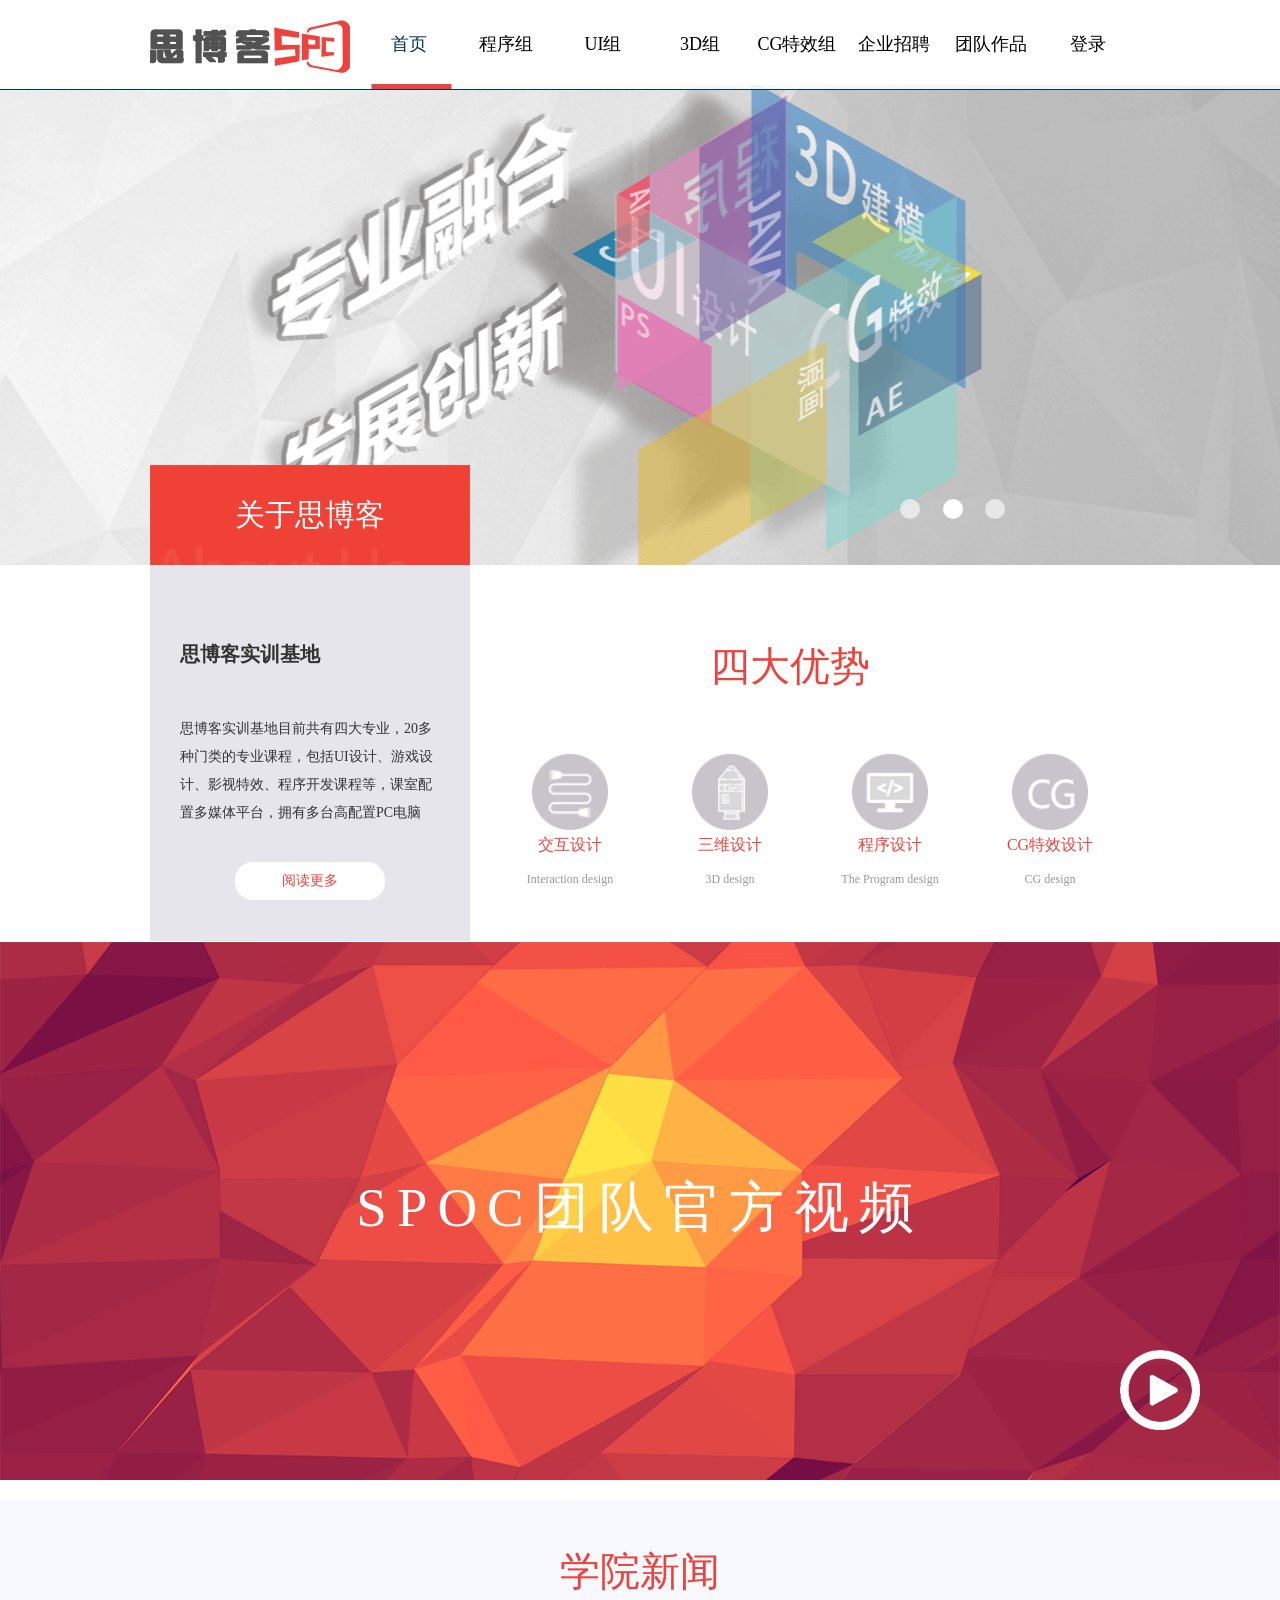
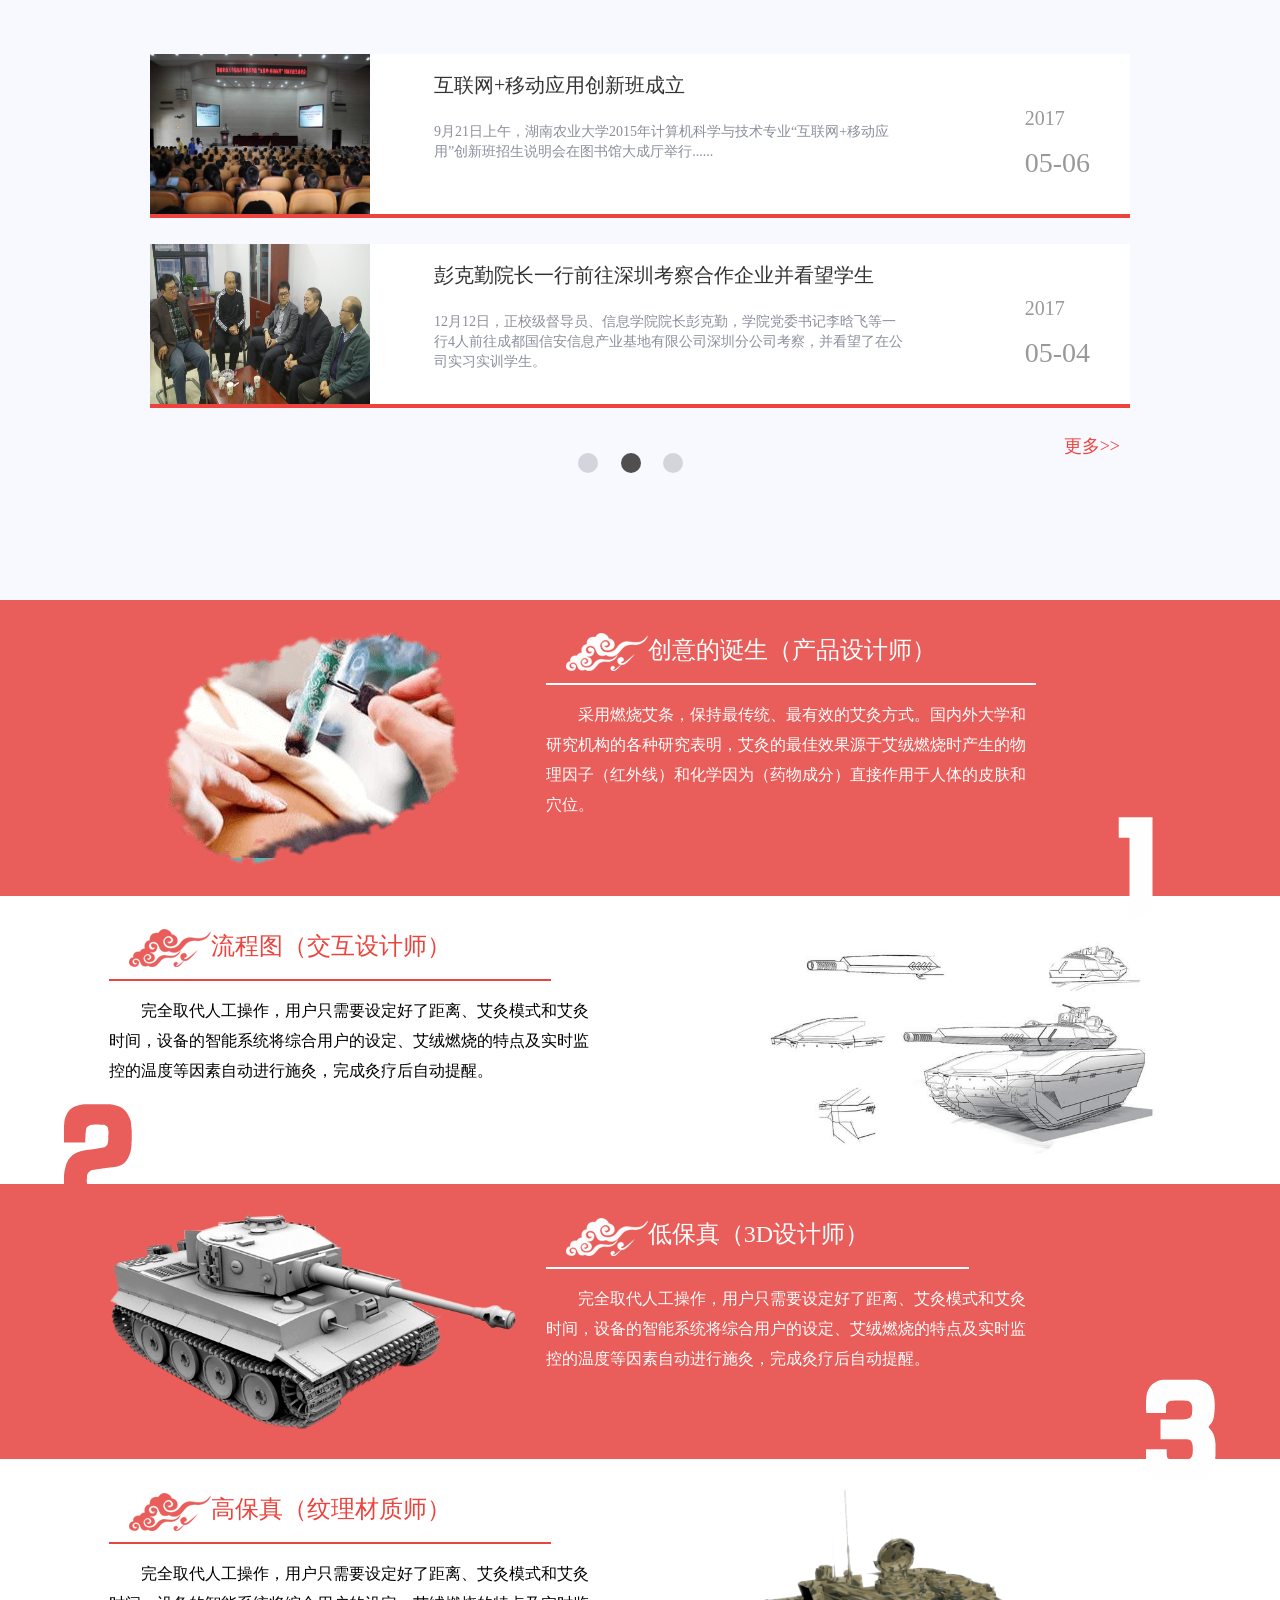
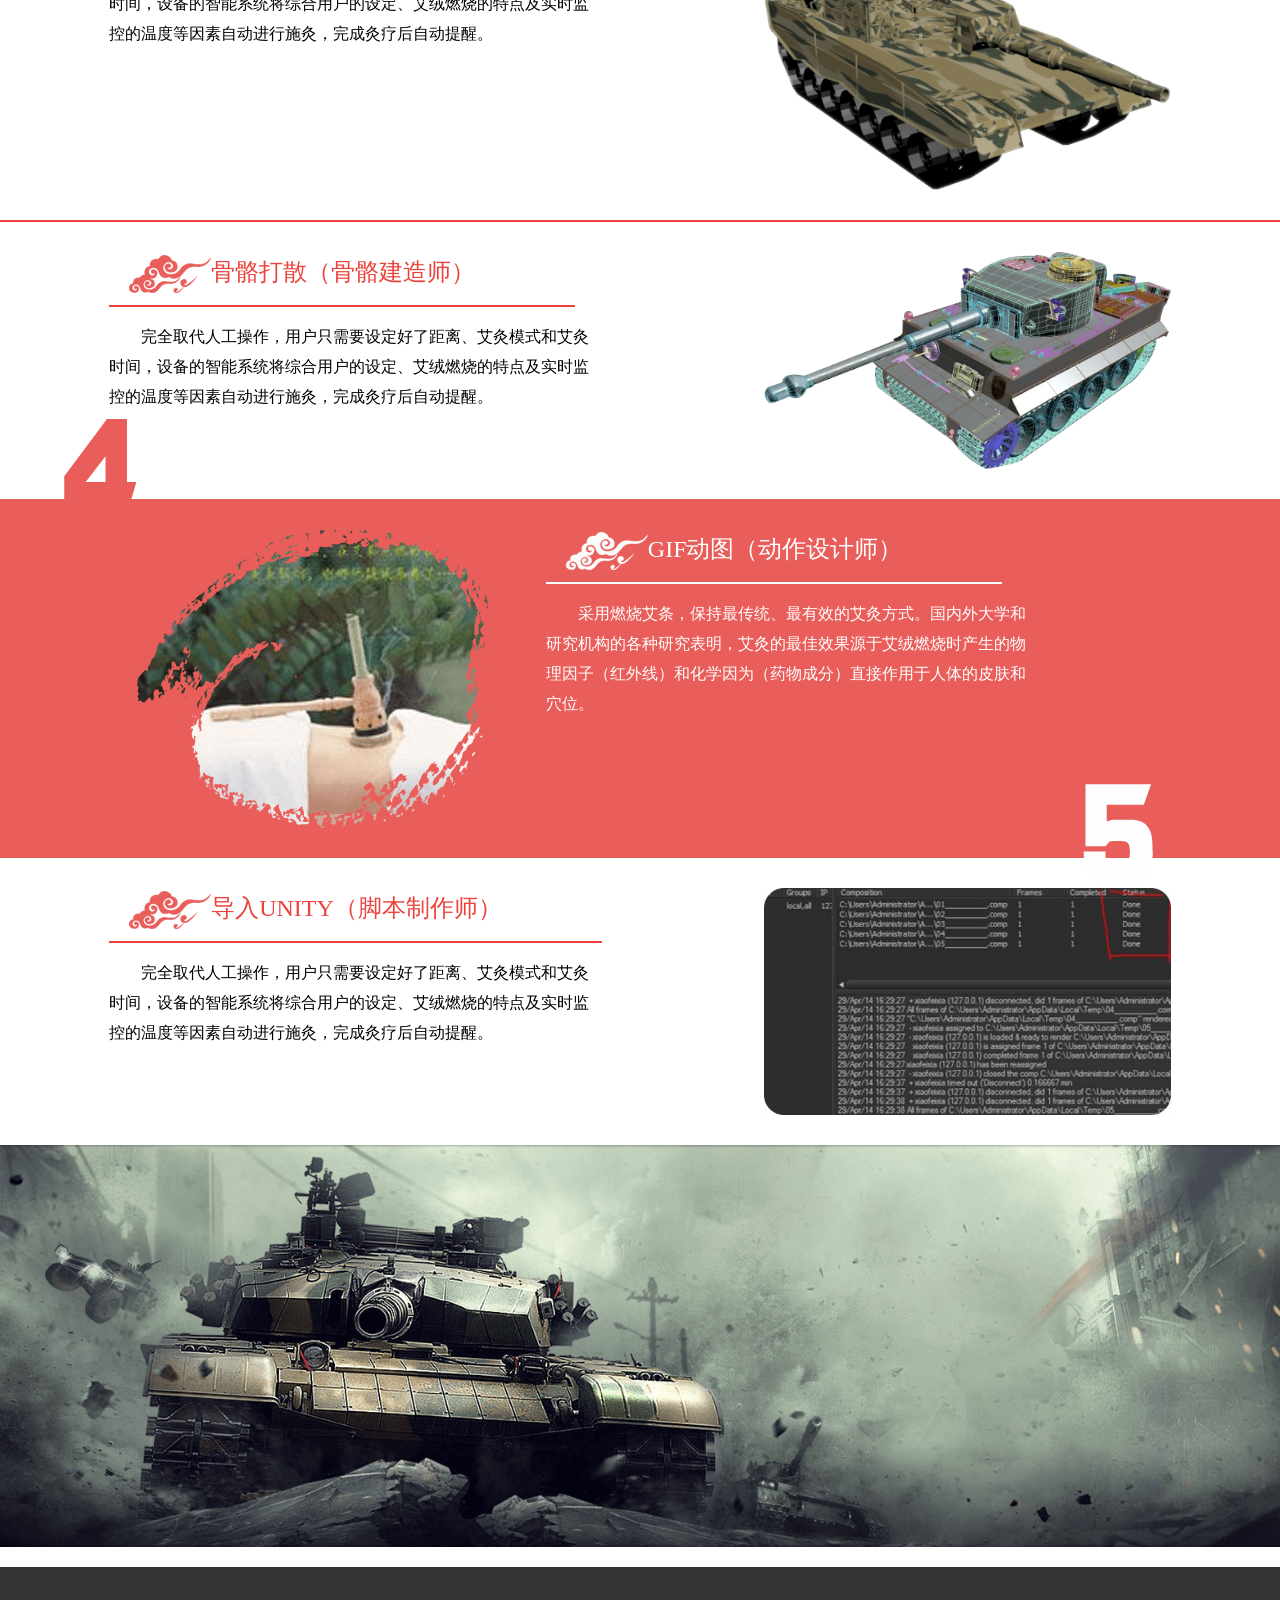
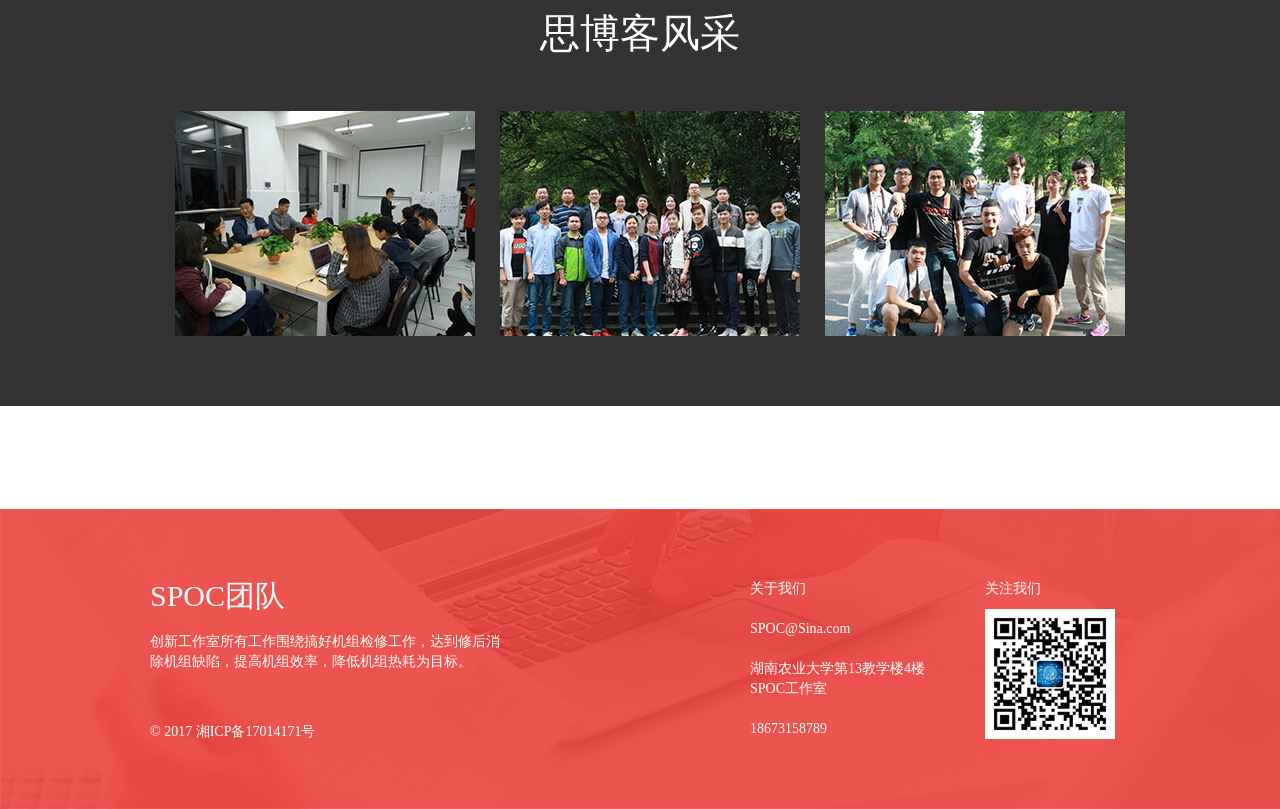
==== commit e4f4d3be: "no message" ====
--- a/InnovateSPOC/WebRoot/index.html
+++ b/InnovateSPOC/WebRoot/index.html
@@ -28,27 +28,27 @@
 						  </a>
 						</li>
                          <li>
-							<a href="#">
+							<a href="jsp/program.jsp">
 							  <span class="name_ch">程序组</span>
 							</a>
 						  </li>
                          <li>
-							<a href="#">
+							<a href="jsp/UI.jsp">
 							  <span class="name_ch">UI组</span>
 							</a>
 						  </li>
 						<li>
-							<a href="#">
+							<a href="jsp/3D.jsp">
 							  <span class="name_ch">3D组</span>
 							</a>
 						  </li>							
 							 <li>
-							<a href="#">
+							<a href="jsp/CG.jsp">
 						  	  <span class="name_ch">CG特效组</span>
 							</a>
 						  </li>
 							 <li>
-							<a href="#">
+							<a href="jsp/recruit.jsp">
 						  	  <span class="name_ch">企业招聘</span>
 							</a>
 						  </li>
